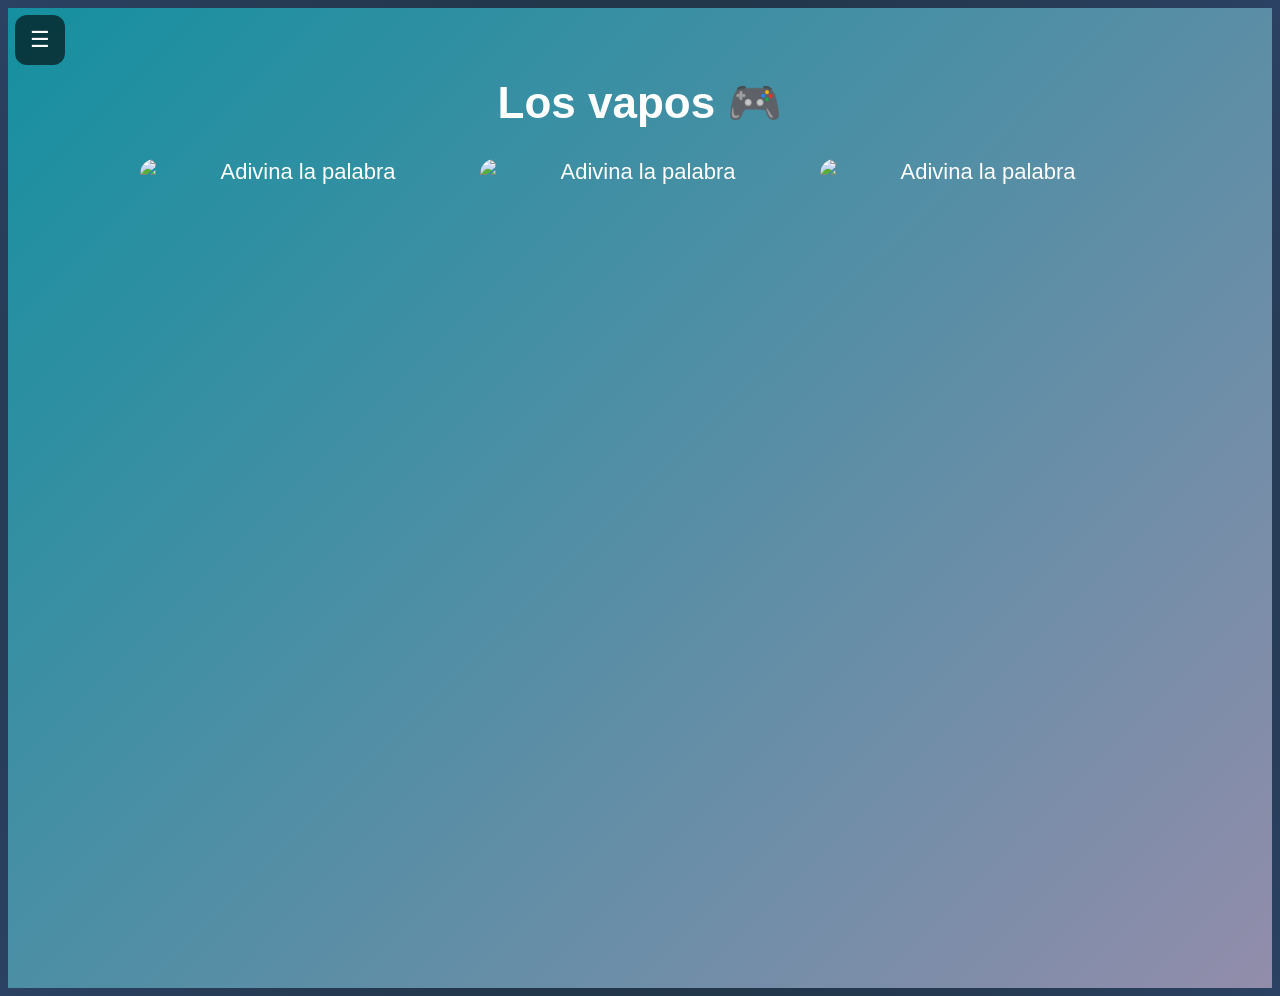
==== index.html @ 651754d9 "Update game images and fix class names" ====
<!DOCTYPE html>
<html lang="es">
<head>
<meta charset="UTF-8">
<meta name="viewport" content="width=device-width, initial-scale=1.0">
<title>Adivina la Palabra</title>
<link rel="stylesheet" href="estilos.css">
</head>

<body>

<!-- 🔥 SOLO SE MUESTRA EN JUEGO -->
<div id="progresoContainer" class="hidden">
    <div id="progresoBar"></div>
</div>

<!-- MENU -->
 <!-- 🎮 HUB DE JUEGOS -->
<div id="hub" class="hub">

    <h1>Los vapos 🎮</h1>

        <!-- JUEGO 1 -->
        <div class="grid-juegos">

        <div class="card-juego" onclick="irAJuego()">
        <img src="adivina.png" alt="Adivina la palabra">
        <div class="overlay">
        <p>Adivina la Palabra</p>
        </div>
        </div>

        <!-- FUTURO JUEGO -->
        <div class="card-juego disable">
            <img src="gta.jpg" alt="Adivina la palabra">
            <div class="overlay">
            <p>Próximamente...</p>
            </div>
        </div>

        <!-- OTRO FUTURO -->
        <div class="card-juego disable">
            <img src="memo.png" alt="Adivina la palabra">
            <div class="overlay">
            <p>Próximamente...</p>
            </div>
            </div>
        </div>

    </div>

<button id="btnHub" onclick="volverAlHub()">☰</button>


<div class="container hidden" id="menu">
    <h1>🎮 Adivina la Palabra</h1>

    <input type="text" id="nombre" placeholder="Ingresa tu nombre">

    <br><br>

    <select id="dificultad">
        <option value="facil">Fácil</option>
        <option value="medio">Medio</option>
        <option value="dificil">Difícil</option>
    </select>

    <br><br>

    <button onclick="iniciarJuego()">Jugar</button>
</div>

<!-- JUEGO -->
<div class="container hidden" id="juego">
    <h2 id="saludo"></h2>
    <p id="contador"></p>

    <p><strong>Pista:</strong></p>
    <p id="pista"></p>

    <div id="opciones"></div>

    <p id="timer"></p>
    <p id="resultado"></p>

    <p>Puntos: <span id="puntos">0</span></p>
</div>

<!-- FINAL -->
<div class="container hidden" id="final">
    <h2>🏆 Resultados</h2>

    <table id="tabla">
        <tr>
            <th>Jugador</th>
            <th>Puntos</th>
        </tr>
    </table>

    <br>
    <button onclick="volverAJugar()">Volver a jugar</button>
</div>
<!-- SONIDOS -->
<audio id="correcto" src="https://assets.mixkit.co/active_storage/sfx/2018/2018-preview.mp3"></audio>
<audio id="incorrecto" src="error.mp3"></audio>
<audio id="warning" src="https://assets.mixkit.co/active_storage/sfx/2568/2568-preview.mp3"></audio>
<audio id="menuMusic" loop>
    <source src="https://cdn.pixabay.com/audio/2022/03/15/audio_7b9b3c9c60.mp3">
</audio>
<script src="script.js"></script>
</body>
</html>
---- estilos.css ----
:root {
    --marginTop: 145px;
}

body {
    font-family: Arial;
    background: radial-gradient(circle, #22133f, #203343, #2c4264);
    color: white;
    text-align: center;
    font-size: 22px;
}

.container {
    margin-top: var(--marginTop);
     background: rgba(0,0,0,0.6);
    padding: 20px;
    border-radius: 20px;
    width: 90%;
    max-width: 400px;
    margin-left: auto;
    margin-right: auto;
    box-shadow: 0 0 20px rgba(0,255,100,0.3);
    animation: fadeIn 0.5s ease;
}
/* 🎮 HUB (NO afecta al juego) */
.hub {
    display: block; /* ❌ quitamos flex columna */
    padding: 40px;
    align-items: center;
    min-height: 100vh;
    position: relative;

    /* 🔥 AQUÍ PERSONALIZAS SOLO EL HUB */
    --hub-bg1: #1590a0;
    --hub-bg2: #928dab;
    --hub-accent: #00c853;

    background: linear-gradient(135deg, var(--hub-bg1), var(--hub-bg2));
    color: white;
}

/* GRID */
.hub .grid-juegos {
    display: grid;
    grid-template-columns: repeat(auto-fit, minmax(250px, 1fr));
    gap: 20px;
    max-width: 1000px;
    margin: 0 auto; /* 🔥 centra horizontal */
}

/* TARJETAS */
.hub .card-juego {
    position: relative;
    width: 100%;
    aspect-ratio: 1 / 1; /* 🔥 esto los hace cuadrados */
    overflow: hidden;
    border-radius: 15px;
    cursor: pointer;
    transition: 0.3s;
}
/* IMAGEN */
.hub .card-juego img {
    width: 100%;
    height: auto;
    object-fit: contain;
    display: block;
    transition: 0.3s;
}
/* HOVER SUAVE */
.hub .card-juego:hover {
    transform: translateY(-5px);
    box-shadow: 0 10px 25px rgba(0,0,0,0.5);
}
/* OVERLAY (texto oculto) */
.overlay {
    position: absolute;
    pointer-events: none;
    bottom: 0;
    left: 0;
    width: 100%;

    background: rgba(0,0,0,0.7);
    color: white;
    text-align: center;

    padding: 10px;

    opacity: 0;
    transform: translateY(100%);
    transition: 0.3s;
}
/* CUANDO PASAS EL CURSOR */
.card-juego:hover .overlay {
    opacity: 1;
    transform: translateY(0);
}
/* BOTONES */
.hub button {
    background: var(--hub-accent);
    border-radius: 10px;
    padding: 10px;
    border: none;
    color: white;
    cursor: pointer;
}
#btnHub {
   position: fixed;
    top: 15px;
    left: 15px;
    z-index: 999;

    width: 50px;
    height: 50px;

    display: flex;
    align-items: center;
    justify-content: center;

    background: rgba(0,0,0,0.6);
    border: none;
    color: white;
    font-size: 22px;

    border-radius: 12px; /* si quieres más cuadrado ponle 6px */
    cursor: pointer;

    backdrop-filter: blur(10px);
}

#btnHub:hover {
    background: #00c853;
}

@keyframes fadeIn {
    from { opacity: 0; transform: translateY(20px);}
    to { opacity: 1; transform: translateY(0);}
}

input, select {
    padding: 10px;
    border-radius: 10px;
    border: none;
    width: 80%;
    max-width: 250px;
    font-size: 16px;
}

button {
    padding: 10px;
    border-radius: 10px;
    border: none;
    background: #00c853;
    transition: 0.3s;
    color: white;
    cursor: pointer;
    font-size: 18px;
    width: 80%;
    max-width: 250px;
}

select {
    padding: 10px;
    border-radius: 10px;
    border: none;
    background: #1e1e1e;
    color: white;
    font-size: 16px;
    cursor: pointer;

    box-shadow: 0 0 10px rgba(0,255,100,0.3);
}

.dificultad-container {
    display: flex;
    justify-content: center;
    gap: 10px;
    margin: 15px 0;
    flex-wrap: wrap;
}

.dificultad-btn {
    padding: 10px;
    border-radius: 12px;
    border: none;
    cursor: pointer;
    background: #333;
    color: white;
    transition: 0.2s;
    width: 110px; /* 👈 clave */
    text-align: center;
    display: flex;
    justify-content: center;
    align-items: center;
    gap: 5px;
}

.dificultad-btn:hover {
    transform: scale(1.05);
    box-shadow: 0 0 10px #00c853;
}

.facil-activo {
    background: #00c853;
}

.medio-activo {
    background: #ffbb00;
}

.dificil-activo {
    background: #d50000;
}

select:hover {
    box-shadow: 0 0 15px #00c853;
}


button:hover {
    transform: scale(1.1);
    box-shadow: 0 0 20px #807b8a;
    border-radius: 15px;
    border: 2px solid transparent;
}

.opcion {
    display: block;
    margin: 10px auto;
    width: 90%;
    max-width: 300px;
    background: #333;
    font-size: 16px;
    transition: transform 0.15s ease, box-shadow 0.15s ease;
    will-change: transform;
}

.opcion:hover {
    transform: scale(1.02);
    box-shadow: 0 0 10px #c80000;
}

.correcta {
    background: #00c853;
    animation: pop 0.3s;
}

.incorrecta {
    background: #d50000;
    animation: shake 0.3s;
}

.hidden {
    display: none;
}

/* Barra progreso */
#progresoContainer {
    width: 80%;
    height: 10px;
    background: #333;
    margin: 10px auto;
}

#progresoBar {
    height: 100%;
    width: 0%;
    background: linear-gradient(90deg, #00c853, #00ff88);
    box-shadow: 0 0 10px #00ff88;
}

/* TABLA */
#tabla {
    margin: 20px auto;
    border-collapse: collapse;
    width: 80%;
    max-width: 400px;
    background: #1e1e1e;
    border: 2px solid white;
    box-shadow: 0 0 20px rgba(255,255,255,0.2);
}

#tabla th, #tabla td {
    border: 1px solid white;
    padding: 10px;
}

#tabla th {
    background: #00c853;
}

/* 📱 RESPONSIVE */
@media (max-width: 600px) {
    body {
        font-size: 16px;
    }
    .hub .grid-juegos {
        grid-template-columns: repeat(2, 1fr); /* 2 columnas */
        gap: 10px;
    }

    .hub .card-juego {
        aspect-ratio: 1 / 1;
        max-width: 140px; /* 🔥 controla tamaño */
        margin: 0 auto;
    }

    .hub .card-juego img {
        width: 100%;
        height: 100%;
        object-fit: cover;
    }

    .container {
        margin-top: 100px; /* ajusta aquí a tu gusto */
    }
     #progresoContainer {
        width: 60%;
        height: 6px;
        margin-top: 70px; /* 🔥 baja la barra */
    }
}
@keyframes pop {
    0% { transform: scale(1);}
    50% { transform: scale(1.2);}
    100% { transform: scale(1);}
}

@keyframes shake {
    0% { transform: translateX(0);}
    25% { transform: translateX(-5px);}
    50% { transform: translateX(5px);}
    75% { transform: translateX(-5px);}
    100% { transform: translateX(0);}
}
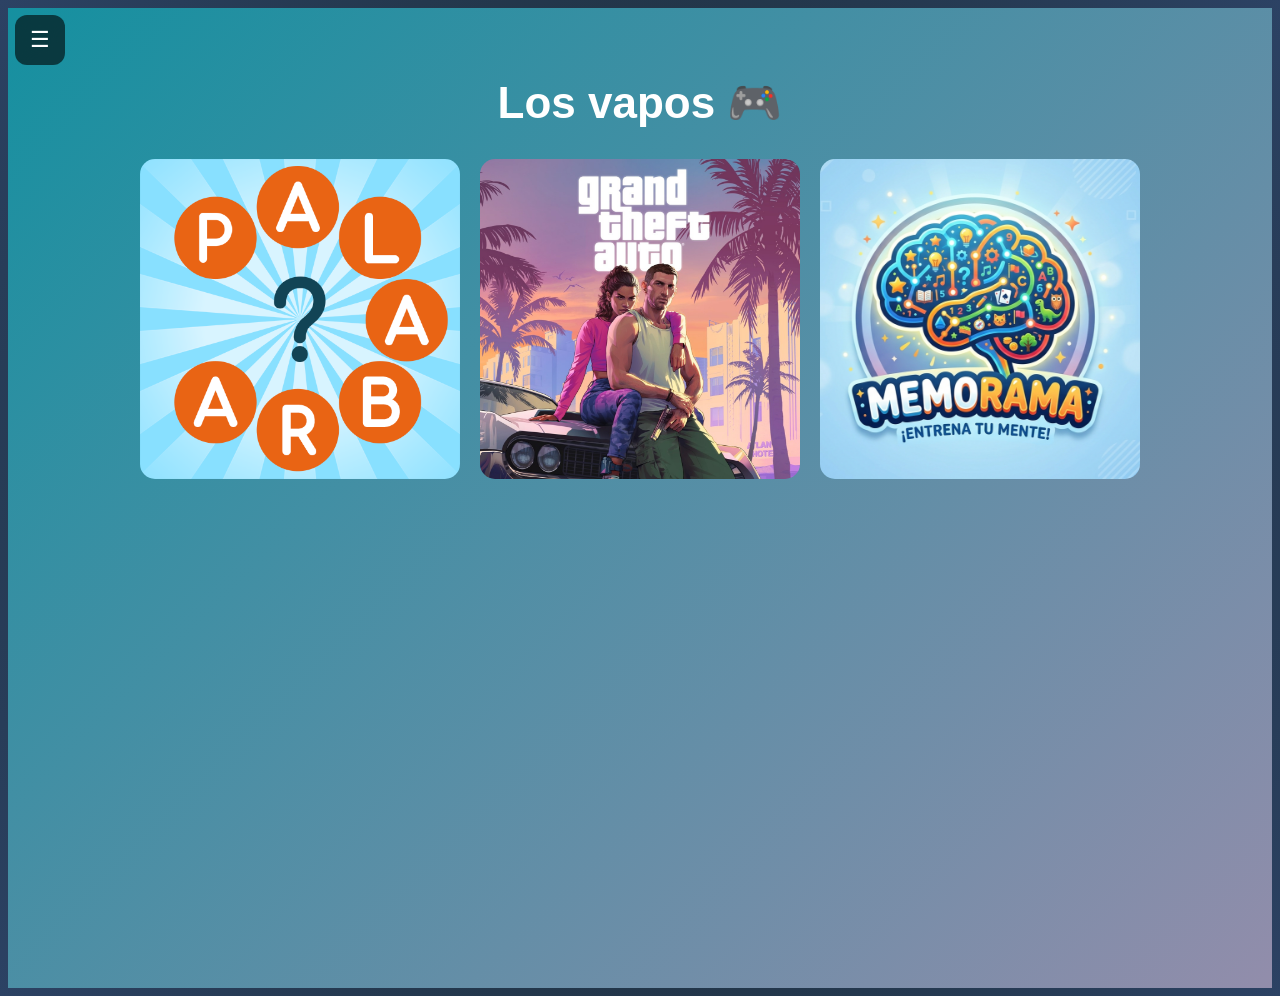
==== commit 8bba5ea2: "Refactor index.html for new game features Updated game assets and added a new game section." ====
--- a/index.html
+++ b/index.html
@@ -4,7 +4,8 @@
 <meta charset="UTF-8">
 <meta name="viewport" content="width=device-width, initial-scale=1.0">
 <title>Adivina la Palabra</title>
-<link rel="stylesheet" href="estilos.css">
+    <link rel="stylesheet" href="memorama.css">
+    <link rel="stylesheet" href="estilos.css">
 </head>
 
 <body>
@@ -24,7 +25,7 @@
         <div class="grid-juegos">
 
         <div class="card-juego" onclick="irAJuego()">
-        <img src="adivina.png" alt="Adivina la palabra">
+        <img src="hub/adivina.png" alt="Adivina la palabra">
         <div class="overlay">
         <p>Adivina la Palabra</p>
         </div>
@@ -32,26 +33,38 @@
 
         <!-- FUTURO JUEGO -->
         <div class="card-juego disable">
-            <img src="gta.jpg" alt="Adivina la palabra">
+            <img src="hub/gta.jpg" alt="Adivina la palabra">
             <div class="overlay">
             <p>Próximamente...</p>
             </div>
         </div>
 
         <!-- OTRO FUTURO -->
-        <div class="card-juego disable">
-            <img src="memo.png" alt="Adivina la palabra">
+        <div class="card-juego" onclick="irAMemorama()">
+            <img src="hub/memo.png">
             <div class="overlay">
-            <p>Próximamente...</p>
+            <p>Memorama</p>
             </div>
             </div>
         </div>
 
-    </div>
+ </div>
 
 <button id="btnHub" onclick="volverAlHub()">☰</button>
 
+    <!-- MENU MEMORAMA -->
+<div class="container hidden" id="menuMemorama">
+    <h1>🧠 Memorama</h1>
+    <button onclick="iniciarMemorama()">Jugar</button>
+</div>
+<!-- MEMORAMA -->
+<div class="container hidden" id="memorama">
+    <h2>🧠 Memorama</h2>
+    <div id="tablero"></div>
+    <p id="intentos"></p>
+</div>
 
+    
 <div class="container hidden" id="menu">
     <h1>🎮 Adivina la Palabra</h1>
 
--- a/memorama.css
+++ b/memorama.css
@@ -0,0 +1,67 @@
+/* 🔥 IMPORTANTE: usa #memorama para que sí aplique */
+#memorama.container {
+    max-width: 550px; /* 🔥 más ancho */
+    width: 95%;
+}
+
+#memorama #tablero {
+    display: grid;
+    grid-template-columns: repeat(4, 100px);
+    gap: 12px;
+    justify-content: center;
+    margin-top: 20px;
+}
+
+#memorama .carta {
+    width: 90px;
+    height: 90px;
+    background: #222;
+    border-radius: 10px;
+    display: flex;
+    justify-content: center;
+    align-items: center;
+    cursor: pointer;
+    transition: 0.3s;
+}
+
+#memorama .carta img {
+    width: 100%;
+    height: 100%;
+    border-radius: 10px;
+    object-fit: cover;
+}
+
+#memorama .carta.volteada {
+    background: #444;
+}
+
+#memorama .carta.correcta {
+    background: #00c853;
+}
+@media (max-width: 600px) {
+
+    /* 🔥 bajar un poco el memorama */
+    #memorama.container {
+        margin-top: 100px;
+        max-width: 95%;
+    }
+
+    /* 🔥 tablero más compacto */
+    #memorama #tablero {
+        grid-template-columns: repeat(4, 65px);
+        gap: 8px;
+    }
+
+    /* 🔥 cartas más pequeñas */
+    #memorama .carta {
+        width: 65px;
+        height: 65px;
+    }
+
+    /* 🔥 imágenes bien ajustadas */
+    #memorama .carta img {
+        object-fit: cover;
+    }
+
+}
+
--- a/estilos.css
+++ b/estilos.css
@@ -311,12 +311,23 @@
     }
 
     .container {
-        margin-top: 100px; /* ajusta aquí a tu gusto */
+        margin-top: 120px !important; /* controla altura */
+    }
+
+    /* 🔥 ASEGURA QUE NO HAYA FLEX RARO */
+    body {
+        display: block !important;
+    }
+
+    /* 🔥 ESPACIO PARA BOTÓN Y BARRA */
+    #juego {
+        margin-top: 70px;
     }
      #progresoContainer {
-        width: 60%;
-        height: 6px;
-        margin-top: 70px; /* 🔥 baja la barra */
+        width: 65%;
+        margin-left: auto;
+        margin-right: auto;
+        margin-top: 150px;
     }
 }
 @keyframes pop {
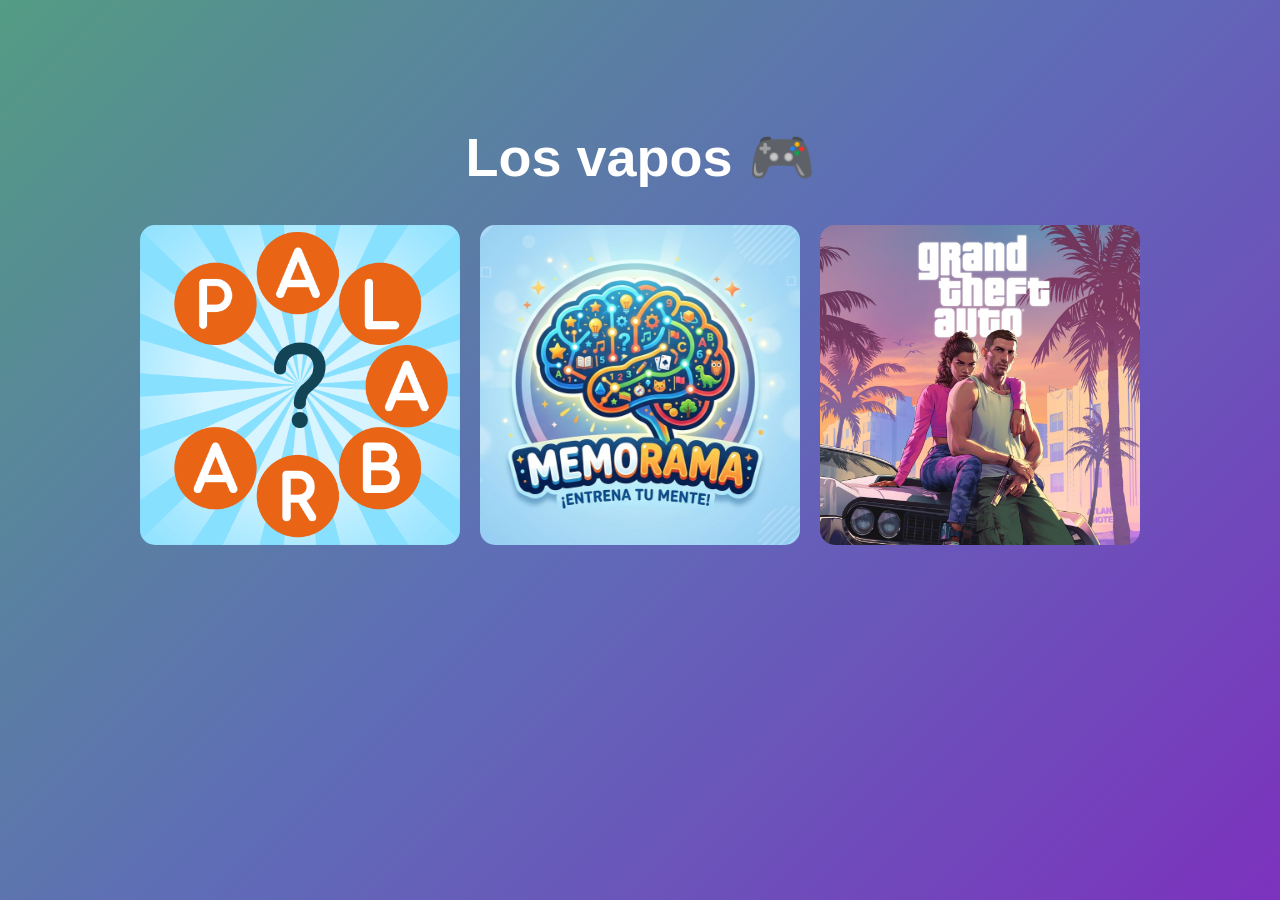
==== commit 3f6f36f1: "Add files via upload" ====
--- a/index.html
+++ b/index.html
@@ -3,35 +3,36 @@
 <head>
 <meta charset="UTF-8">
 <meta name="viewport" content="width=device-width, initial-scale=1.0">
-<title>Adivina la Palabra</title>
-    <link rel="stylesheet" href="memorama.css">
-    <link rel="stylesheet" href="estilos.css">
+<title>Los vapos 🎮</title>
+
+<link rel="stylesheet" href="estilos.css">
 </head>
 
 <body>
 
-<!-- 🔥 SOLO SE MUESTRA EN JUEGO -->
-<div id="progresoContainer" class="hidden">
-    <div id="progresoBar"></div>
-</div>
-
-<!-- MENU -->
- <!-- 🎮 HUB DE JUEGOS -->
 <div id="hub" class="hub">
 
     <h1>Los vapos 🎮</h1>
 
-        <!-- JUEGO 1 -->
-        <div class="grid-juegos">
+    <div class="grid-juegos">
 
-        <div class="card-juego" onclick="irAJuego()">
-        <img src="hub/adivina.png" alt="Adivina la palabra">
-        <div class="overlay">
-        <p>Adivina la Palabra</p>
+        <!-- ADIVINA -->
+        <div class="card-juego" onclick="irA('adivina.html')">
+            <img src="hub/adivina.png">
+            <div class="overlay">
+                <p>Adivina la Palabra</p>
+            </div>
+        </div>    
+
+        <!-- MEMORAMA -->
+        <div class="card-juego" onclick="irA('memorama.html')">
+            <img src="hub/memo.png">
+            <div class="overlay">
+                <p>Memorama</p>
+            </div>
         </div>
-        </div>
-
-        <!-- FUTURO JUEGO -->
+        
+         <!-- FUTURO JUEGO -->
         <div class="card-juego disable">
             <img src="hub/gta.jpg" alt="Adivina la palabra">
             <div class="overlay">
@@ -39,87 +40,16 @@
             </div>
         </div>
 
-        <!-- OTRO FUTURO -->
-        <div class="card-juego" onclick="irAMemorama()">
-            <img src="hub/memo.png">
-            <div class="overlay">
-            <p>Memorama</p>
-            </div>
-            </div>
-        </div>
 
- </div>
+    </div>
 
-<button id="btnHub" onclick="volverAlHub()">☰</button>
-
-    <!-- MENU MEMORAMA -->
-<div class="container hidden" id="menuMemorama">
-    <h1>🧠 Memorama</h1>
-    <button onclick="iniciarMemorama()">Jugar</button>
-</div>
-<!-- MEMORAMA -->
-<div class="container hidden" id="memorama">
-    <h2>🧠 Memorama</h2>
-    <div id="tablero"></div>
-    <p id="intentos"></p>
 </div>
 
-    
-<div class="container hidden" id="menu">
-    <h1>🎮 Adivina la Palabra</h1>
+<script>
+function irA(pagina) {
+    window.location.href = pagina;
+}
+</script>
 
-    <input type="text" id="nombre" placeholder="Ingresa tu nombre">
-
-    <br><br>
-
-    <select id="dificultad">
-        <option value="facil">Fácil</option>
-        <option value="medio">Medio</option>
-        <option value="dificil">Difícil</option>
-    </select>
-
-    <br><br>
-
-    <button onclick="iniciarJuego()">Jugar</button>
-</div>
-
-<!-- JUEGO -->
-<div class="container hidden" id="juego">
-    <h2 id="saludo"></h2>
-    <p id="contador"></p>
-
-    <p><strong>Pista:</strong></p>
-    <p id="pista"></p>
-
-    <div id="opciones"></div>
-
-    <p id="timer"></p>
-    <p id="resultado"></p>
-
-    <p>Puntos: <span id="puntos">0</span></p>
-</div>
-
-<!-- FINAL -->
-<div class="container hidden" id="final">
-    <h2>🏆 Resultados</h2>
-
-    <table id="tabla">
-        <tr>
-            <th>Jugador</th>
-            <th>Puntos</th>
-        </tr>
-    </table>
-
-    <br>
-    <button onclick="volverAJugar()">Volver a jugar</button>
-</div>
-<!-- SONIDOS -->
-<audio id="correcto" src="https://assets.mixkit.co/active_storage/sfx/2018/2018-preview.mp3"></audio>
-<audio id="incorrecto" src="error.mp3"></audio>
-<audio id="warning" src="https://assets.mixkit.co/active_storage/sfx/2568/2568-preview.mp3"></audio>
-<audio id="menuMusic" loop>
-    <source src="https://cdn.pixabay.com/audio/2022/03/15/audio_7b9b3c9c60.mp3">
-</audio>
-<script src="script.js"></script>
 </body>
 </html>
--- a/estilos.css
+++ b/estilos.css
@@ -1,42 +1,40 @@
-:root {
-    --marginTop: 145px;
-}
+/* 🎮 HUB (NO afecta al juego) */
 
 body {
     font-family: Arial;
-    background: radial-gradient(circle, #22133f, #203343, #2c4264);
-    color: white;
     text-align: center;
-    font-size: 22px;
+    font-size: 27px;
+    margin: 0;
+    padding: 0;
 }
 
 .container {
-    margin-top: var(--marginTop);
-     background: rgba(0,0,0,0.6);
-    padding: 20px;
-    border-radius: 20px;
-    width: 90%;
+    width: 100%;
     max-width: 400px;
-    margin-left: auto;
-    margin-right: auto;
-    box-shadow: 0 0 20px rgba(0,255,100,0.3);
     animation: fadeIn 0.5s ease;
 }
-/* 🎮 HUB (NO afecta al juego) */
 .hub {
     display: block; /* ❌ quitamos flex columna */
-    padding: 40px;
+    padding-top: 90px;
+    background-size: 200% 200%;
+    animation: fondoAnimado 8s ease infinite;
     align-items: center;
-    min-height: 100vh;
-    position: relative;
+    height: 100vh;
+    box-sizing: border-box;
 
-    /* 🔥 AQUÍ PERSONALIZAS SOLO EL HUB */
-    --hub-bg1: #1590a0;
-    --hub-bg2: #928dab;
-    --hub-accent: #00c853;
+    --hub-bg1: #177958bd;
+    --hub-bg2: #27399ebd;
+    --hub-bg3: #6711b3dc;
+    --hub-accent: #000000;
 
-    background: linear-gradient(135deg, var(--hub-bg1), var(--hub-bg2));
+    background: linear-gradient(135deg, var(--hub-bg1), var(--hub-bg2), var(--hub-bg3));
     color: white;
+}
+
+@keyframes fondoAnimado {
+    0% { background-position: 0% 50%; }
+    50% { background-position: 100% 50%; }
+    100% { background-position: 0% 50%; }
 }
 
 /* GRID */
@@ -52,6 +50,8 @@
 .hub .card-juego {
     position: relative;
     width: 100%;
+    background: rgba(255,255,255,0.05);
+    backdrop-filter: blur(10px);
     aspect-ratio: 1 / 1; /* 🔥 esto los hace cuadrados */
     overflow: hidden;
     border-radius: 15px;
@@ -98,7 +98,7 @@
 .hub button {
     background: var(--hub-accent);
     border-radius: 10px;
-    padding: 10px;
+    padding:10px;
     border: none;
     color: white;
     cursor: pointer;
@@ -121,7 +121,7 @@
     color: white;
     font-size: 22px;
 
-    border-radius: 12px; /* si quieres más cuadrado ponle 6px */
+    border-radius: 15px; /* si quieres más cuadrado ponle 6px */
     cursor: pointer;
 
     backdrop-filter: blur(10px);
@@ -131,176 +131,27 @@
     background: #00c853;
 }
 
-@keyframes fadeIn {
-    from { opacity: 0; transform: translateY(20px);}
-    to { opacity: 1; transform: translateY(0);}
-}
-
-input, select {
-    padding: 10px;
-    border-radius: 10px;
-    border: none;
-    width: 80%;
-    max-width: 250px;
-    font-size: 16px;
-}
-
-button {
-    padding: 10px;
-    border-radius: 10px;
-    border: none;
-    background: #00c853;
-    transition: 0.3s;
-    color: white;
-    cursor: pointer;
-    font-size: 18px;
-    width: 80%;
-    max-width: 250px;
-}
-
-select {
-    padding: 10px;
-    border-radius: 10px;
-    border: none;
-    background: #1e1e1e;
-    color: white;
-    font-size: 16px;
-    cursor: pointer;
-
-    box-shadow: 0 0 10px rgba(0,255,100,0.3);
-}
-
-.dificultad-container {
-    display: flex;
-    justify-content: center;
-    gap: 10px;
-    margin: 15px 0;
-    flex-wrap: wrap;
-}
-
-.dificultad-btn {
-    padding: 10px;
-    border-radius: 12px;
-    border: none;
-    cursor: pointer;
-    background: #333;
-    color: white;
-    transition: 0.2s;
-    width: 110px; /* 👈 clave */
-    text-align: center;
-    display: flex;
-    justify-content: center;
-    align-items: center;
-    gap: 5px;
-}
-
-.dificultad-btn:hover {
-    transform: scale(1.05);
-    box-shadow: 0 0 10px #00c853;
-}
-
-.facil-activo {
-    background: #00c853;
-}
-
-.medio-activo {
-    background: #ffbb00;
-}
-
-.dificil-activo {
-    background: #d50000;
-}
-
-select:hover {
-    box-shadow: 0 0 15px #00c853;
-}
-
-
-button:hover {
-    transform: scale(1.1);
-    box-shadow: 0 0 20px #807b8a;
-    border-radius: 15px;
-    border: 2px solid transparent;
-}
-
-.opcion {
-    display: block;
-    margin: 10px auto;
-    width: 90%;
-    max-width: 300px;
-    background: #333;
-    font-size: 16px;
-    transition: transform 0.15s ease, box-shadow 0.15s ease;
-    will-change: transform;
-}
-
-.opcion:hover {
-    transform: scale(1.02);
-    box-shadow: 0 0 10px #c80000;
-}
-
-.correcta {
-    background: #00c853;
-    animation: pop 0.3s;
-}
-
-.incorrecta {
-    background: #d50000;
-    animation: shake 0.3s;
-}
-
-.hidden {
-    display: none;
-}
-
-/* Barra progreso */
-#progresoContainer {
-    width: 80%;
-    height: 10px;
-    background: #333;
-    margin: 10px auto;
-}
-
-#progresoBar {
-    height: 100%;
-    width: 0%;
-    background: linear-gradient(90deg, #00c853, #00ff88);
-    box-shadow: 0 0 10px #00ff88;
-}
-
-/* TABLA */
-#tabla {
-    margin: 20px auto;
-    border-collapse: collapse;
-    width: 80%;
-    max-width: 400px;
-    background: #1e1e1e;
-    border: 2px solid white;
-    box-shadow: 0 0 20px rgba(255,255,255,0.2);
-}
-
-#tabla th, #tabla td {
-    border: 1px solid white;
-    padding: 10px;
-}
-
-#tabla th {
-    background: #00c853;
-}
-
 /* 📱 RESPONSIVE */
 @media (max-width: 600px) {
+
     body {
-        font-size: 16px;
+        font-size: 18px;
+        margin: 0;
+        padding: 0;
     }
+    
+    .hub {
+    box-sizing: border-box;
+
+    }
+    /* 🔥 HUB MÁS COMPACTO */
     .hub .grid-juegos {
-        grid-template-columns: repeat(2, 1fr); /* 2 columnas */
+        grid-template-columns: repeat(2, 1fr);
         gap: 10px;
     }
 
     .hub .card-juego {
-        aspect-ratio: 1 / 1;
-        max-width: 140px; /* 🔥 controla tamaño */
+        max-width: 140px;
         margin: 0 auto;
     }
 
@@ -310,36 +161,14 @@
         object-fit: cover;
     }
 
-    .container {
-        margin-top: 120px !important; /* controla altura */
-    }
+    #btnHub {
+    position: fixed;
+    top: 15px;
+    left: 15px;
 
-    /* 🔥 ASEGURA QUE NO HAYA FLEX RARO */
-    body {
-        display: block !important;
-    }
+    width: 45px;
+    height: 45px;
+    border-radius: 8px
+     }
 
-    /* 🔥 ESPACIO PARA BOTÓN Y BARRA */
-    #juego {
-        margin-top: 70px;
-    }
-     #progresoContainer {
-        width: 65%;
-        margin-left: auto;
-        margin-right: auto;
-        margin-top: 150px;
-    }
-}
-@keyframes pop {
-    0% { transform: scale(1);}
-    50% { transform: scale(1.2);}
-    100% { transform: scale(1);}
-}
-
-@keyframes shake {
-    0% { transform: translateX(0);}
-    25% { transform: translateX(-5px);}
-    50% { transform: translateX(5px);}
-    75% { transform: translateX(-5px);}
-    100% { transform: translateX(0);}
-}
+}
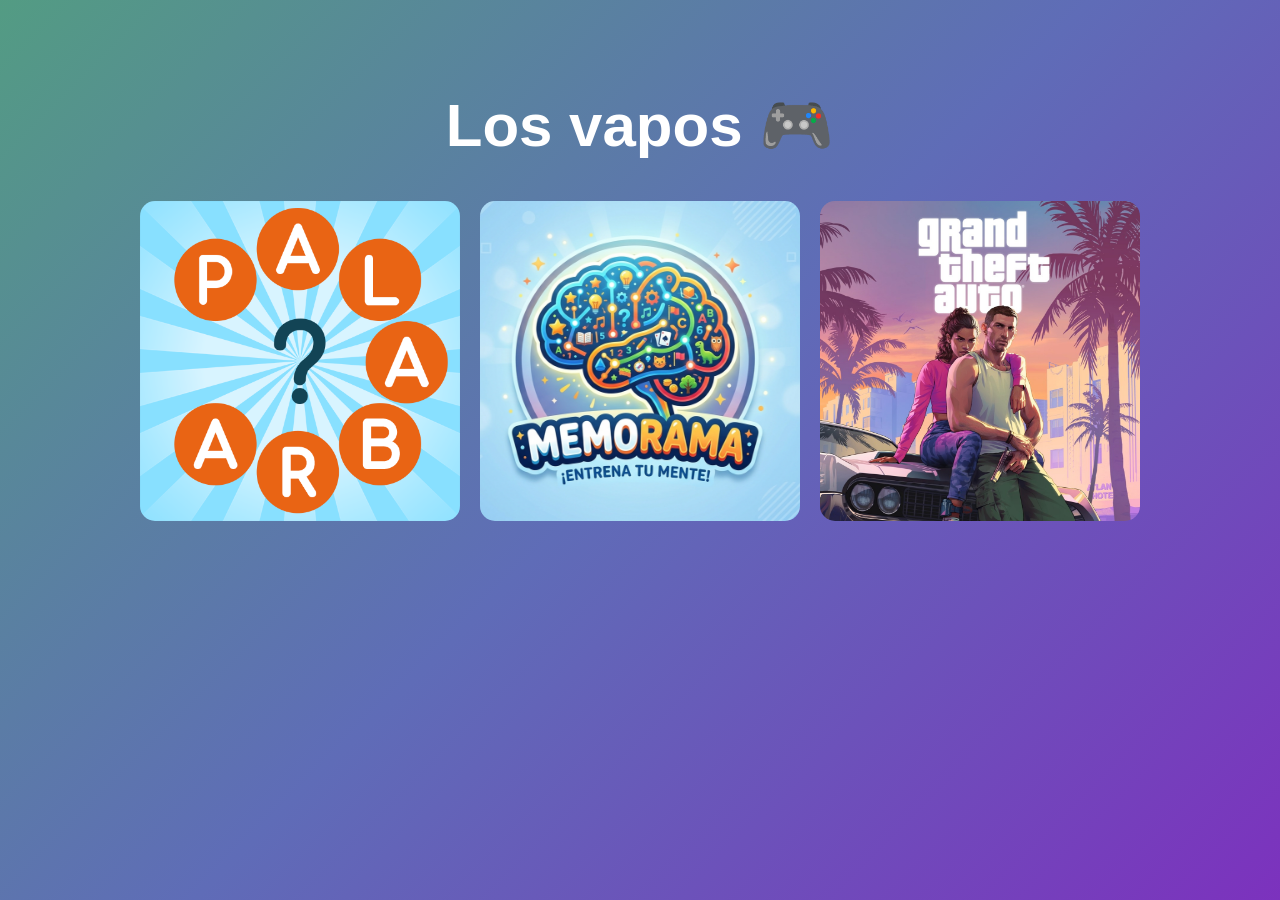
==== commit 99f86569: "Update index.html" ====
--- a/index.html
+++ b/index.html
@@ -25,10 +25,11 @@
         </div>    
 
         <!-- MEMORAMA -->
-        <div class="card-juego" onclick="irA('memorama.html')">
+        <!-- <div class="card-juego" onclick="irA('memorama.html')"> '-->
+        <div class="card-juego disable">
             <img src="hub/memo.png">
             <div class="overlay">
-                <p>Memorama</p>
+                <p>Próximamente...</p> 
             </div>
         </div>
         
--- a/estilos.css
+++ b/estilos.css
@@ -3,7 +3,7 @@
 body {
     font-family: Arial;
     text-align: center;
-    font-size: 27px;
+    font-size: 30px;
     margin: 0;
     padding: 0;
 }
@@ -11,15 +11,22 @@
 .container {
     width: 100%;
     max-width: 400px;
+    -webkit-animation: fadeIn 0.5s ease;
     animation: fadeIn 0.5s ease;
 }
+
 .hub {
-    display: block; /* ❌ quitamos flex columna */
-    padding-top: 90px;
+    display: block;
+    padding-top: 50px;
+    /* Fix Safari: background-size es obligatorio para que la animación de posición funcione */
     background-size: 200% 200%;
+    -webkit-animation: fondoAnimado 8s ease infinite;
     animation: fondoAnimado 8s ease infinite;
+    -webkit-align-items: center;
     align-items: center;
     height: 100vh;
+    /* Fix Safari: usa -webkit-box-sizing */
+    -webkit-box-sizing: border-box;
     box-sizing: border-box;
 
     --hub-bg1: #177958bd;
@@ -31,19 +38,26 @@
     color: white;
 }
 
+@-webkit-keyframes fondoAnimado {
+    0%   { background-position: 0% 50%; }
+    50%  { background-position: 100% 50%; }
+    100% { background-position: 0% 50%; }
+}
 @keyframes fondoAnimado {
-    0% { background-position: 0% 50%; }
-    50% { background-position: 100% 50%; }
+    0%   { background-position: 0% 50%; }
+    50%  { background-position: 100% 50%; }
     100% { background-position: 0% 50%; }
 }
 
 /* GRID */
 .hub .grid-juegos {
+    display: -ms-grid;
     display: grid;
+    /* Fix Safari: grid-template-columns con auto-fit puede fallar — fallback explícito en media query */
     grid-template-columns: repeat(auto-fit, minmax(250px, 1fr));
     gap: 20px;
     max-width: 1000px;
-    margin: 0 auto; /* 🔥 centra horizontal */
+    margin: 0 auto;
 }
 
 /* TARJETAS */
@@ -51,26 +65,36 @@
     position: relative;
     width: 100%;
     background: rgba(255,255,255,0.05);
+    /* Fix Safari: prefijo para backdrop-filter */
+    -webkit-backdrop-filter: blur(10px);
     backdrop-filter: blur(10px);
-    aspect-ratio: 1 / 1; /* 🔥 esto los hace cuadrados */
+    /* Fix Safari: aspect-ratio no soportado en Safari < 15 — usamos padding hack como fallback */
+    aspect-ratio: 1 / 1;
     overflow: hidden;
     border-radius: 15px;
     cursor: pointer;
+    -webkit-transition: 0.3s;
     transition: 0.3s;
 }
+
 /* IMAGEN */
 .hub .card-juego img {
     width: 100%;
     height: auto;
+    -o-object-fit: contain;
     object-fit: contain;
     display: block;
+    -webkit-transition: 0.3s;
     transition: 0.3s;
 }
+
 /* HOVER SUAVE */
 .hub .card-juego:hover {
+    -webkit-transform: translateY(-5px);
     transform: translateY(-5px);
     box-shadow: 0 10px 25px rgba(0,0,0,0.5);
 }
+
 /* OVERLAY (texto oculto) */
 .overlay {
     position: absolute;
@@ -78,52 +102,55 @@
     bottom: 0;
     left: 0;
     width: 100%;
-
     background: rgba(0,0,0,0.7);
     color: white;
     text-align: center;
-
     padding: 10px;
-
     opacity: 0;
+    -webkit-transform: translateY(100%);
     transform: translateY(100%);
+    -webkit-transition: 0.3s;
     transition: 0.3s;
 }
+
 /* CUANDO PASAS EL CURSOR */
 .card-juego:hover .overlay {
     opacity: 1;
+    -webkit-transform: translateY(0);
     transform: translateY(0);
 }
+
 /* BOTONES */
 .hub button {
     background: var(--hub-accent);
     border-radius: 10px;
-    padding:10px;
+    padding: 10px;
     border: none;
     color: white;
     cursor: pointer;
 }
+
 #btnHub {
-   position: fixed;
+    position: fixed;
     top: 15px;
     left: 15px;
     z-index: 999;
-
     width: 50px;
     height: 50px;
-
+    display: -webkit-flex;
     display: flex;
+    -webkit-align-items: center;
     align-items: center;
+    -webkit-justify-content: center;
     justify-content: center;
-
     background: rgba(0,0,0,0.6);
     border: none;
     color: white;
     font-size: 22px;
-
-    border-radius: 15px; /* si quieres más cuadrado ponle 6px */
+    border-radius: 15px;
     cursor: pointer;
-
+    /* Fix Safari: prefijo para backdrop-filter */
+    -webkit-backdrop-filter: blur(10px);
     backdrop-filter: blur(10px);
 }
 
@@ -132,43 +159,43 @@
 }
 
 /* 📱 RESPONSIVE */
-@media (max-width: 600px) {
-
+@media (max-width: 480px) {
     body {
-        font-size: 18px;
+        font-size: 20px;
         margin: 0;
         padding: 0;
     }
-    
+
     .hub {
-    box-sizing: border-box;
-
-    }
-    /* 🔥 HUB MÁS COMPACTO */
+        -webkit-box-sizing: border-box;
+        box-sizing: border-box;
+    }
+
     .hub .grid-juegos {
+        /* Fix Safari móvil: auto-fit falla en algunos Safari — columnas fijas */
         grid-template-columns: repeat(2, 1fr);
-        gap: 10px;
+        gap: 5px;
+        margin: 2px;
     }
 
     .hub .card-juego {
-        max-width: 140px;
-        margin: 0 auto;
+        max-width: 200px;
+        margin: 5px auto;
     }
 
     .hub .card-juego img {
         width: 100%;
         height: 100%;
+        -o-object-fit: cover;
         object-fit: cover;
     }
 
     #btnHub {
-    position: fixed;
-    top: 15px;
-    left: 15px;
-
-    width: 45px;
-    height: 45px;
-    border-radius: 8px
-     }
-
-}+        position: fixed;
+        top: 15px;
+        left: 15px;
+        width: 45px;
+        height: 45px;
+        border-radius: 8px;
+    }
+}
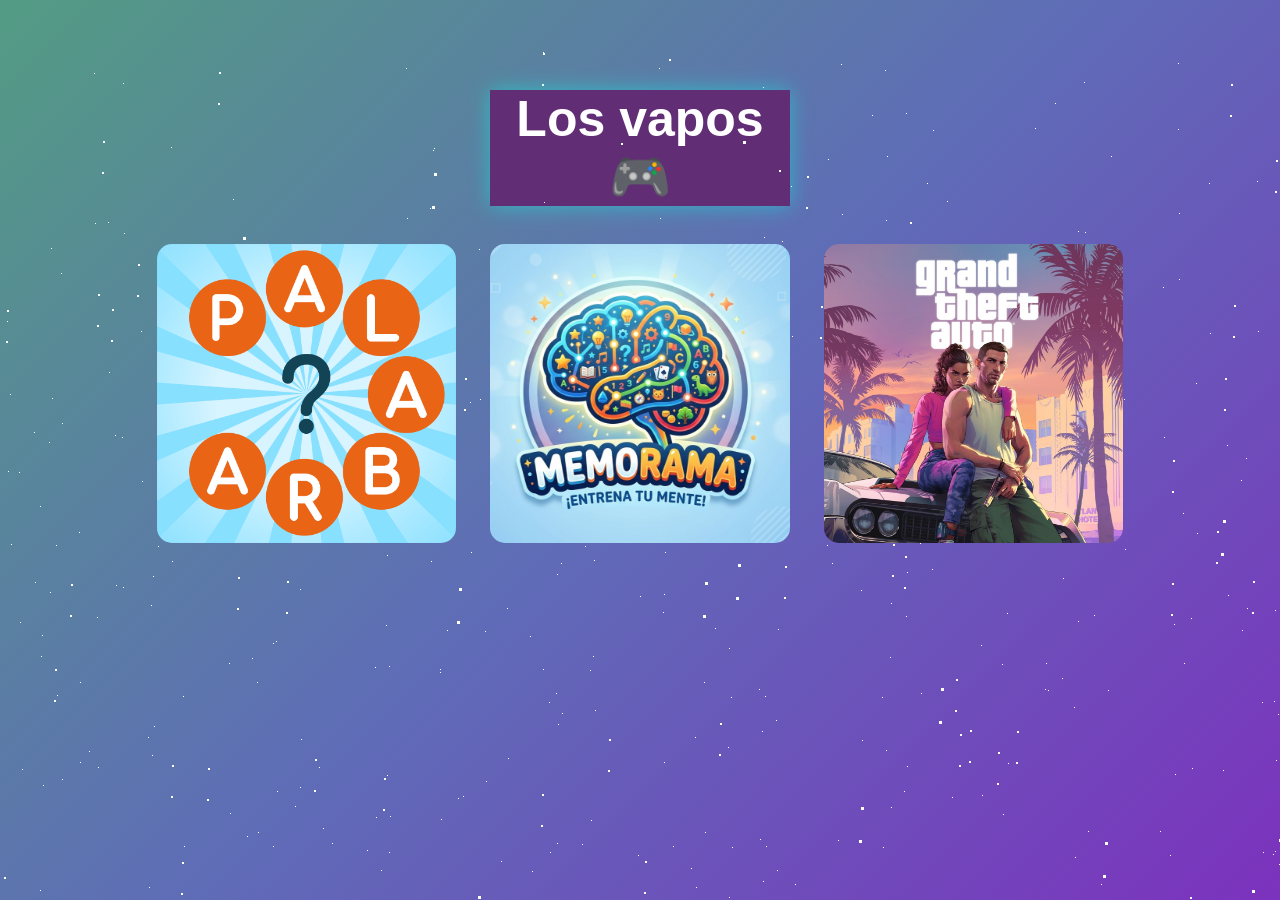
==== commit 096b80d5: "Actualicé index" ====
--- a/index.html
+++ b/index.html
@@ -11,8 +11,13 @@
 <body>
 
 <div id="hub" class="hub">
-
+     <div id="stars"></div>
+  <div id="stars2"></div>
+  <div id="stars3"></div>
+    <div></div>
+    <div id="menus">
     <h1>Los vapos 🎮</h1>
+    </div>
 
     <div class="grid-juegos">
 
--- a/estilos.css
+++ b/estilos.css
@@ -11,24 +11,19 @@
 .container {
     width: 100%;
     max-width: 400px;
-    -webkit-animation: fadeIn 0.5s ease;
     animation: fadeIn 0.5s ease;
+    height: 100%;
 }
 
 .hub {
-    display: block;
+    display: block; /* ❌ quitamos flex columna */
     padding-top: 50px;
-    /* Fix Safari: background-size es obligatorio para que la animación de posición funcione */
-    background-size: 200% 200%;
-    -webkit-animation: fondoAnimado 8s ease infinite;
+    background-size: 200%;
     animation: fondoAnimado 8s ease infinite;
-    -webkit-align-items: center;
     align-items: center;
     height: 100vh;
-    /* Fix Safari: usa -webkit-box-sizing */
-    -webkit-box-sizing: border-box;
     box-sizing: border-box;
-
+    
     --hub-bg1: #177958bd;
     --hub-bg2: #27399ebd;
     --hub-bg3: #6711b3dc;
@@ -38,26 +33,2102 @@
     color: white;
 }
 
-@-webkit-keyframes fondoAnimado {
-    0%   { background-position: 0% 50%; }
-    50%  { background-position: 100% 50%; }
+#menus {
+  padding: 0;
+  margin: 0 auto;
+  width: 17%;
+  background-color: rgb(97, 46, 117);
+  box-shadow: 0 0 20px rgba(0, 255, 234, 0.459);
+}
+
+/* From Uiverse.io by sinful_9361 */ 
+
+#stars {
+  margin: 0 auto;
+  width: 1px;
+  height: 1px;
+  background: transparent;
+  box-shadow:
+    501px 811px #fff,
+    1450px 1324px #fff,
+    1093px 1780px #fff,
+    1469px 678px #fff,
+    904px 741px #fff,
+    1160px 781px #fff,
+    1841px 1962px #fff,
+    1630px 1667px #fff,
+    1788px 676px #fff,
+    367px 1734px #fff,
+    1343px 156px #fff,
+    1283px 1142px #fff,
+    1062px 378px #fff,
+    1395px 467px #fff,
+    1017px 1891px #fff,
+    137px 1114px #fff,
+    1767px 1403px #fff,
+    1543px 11px #fff,
+    1078px 181px #fff,
+    1189px 1574px #fff,
+    1697px 1551px #fff,
+    439px 472px #fff,
+    1491px 677px #fff,
+    1364px 599px #fff,
+    34px 382px #fff,
+    1221px 1584px #fff,
+    1266px 1499px #fff,
+    169px 1907px #fff,
+    1219px 1125px #fff,
+    659px 18px #fff,
+    1731px 1959px #fff,
+    332px 1216px #fff,
+    1913px 788px #fff,
+    80px 712px #fff,
+    326px 1605px #fff,
+    574px 1502px #fff,
+    473px 1653px #fff,
+    404px 975px #fff,
+    322px 1797px #fff,
+    425px 1321px #fff,
+    1121px 1797px #fff,
+    731px 647px #fff,
+    891px 1584px #fff,
+    1523px 109px #fff,
+    1379px 244px #fff,
+    865px 1064px #fff,
+    493px 956px #fff,
+    624px 1380px #fff,
+    440px 619px #fff,
+    1630px 767px #fff,
+    955px 1196px #fff,
+    62px 729px #fff,
+    126px 946px #fff,
+    1256px 896px #fff,
+    1444px 256px #fff,
+    661px 1628px #fff,
+    1078px 1716px #fff,
+    300px 737px #fff,
+    1734px 413px #fff,
+    1296px 129px #fff,
+    1771px 1678px #fff,
+    977px 1764px #fff,
+    1879px 549px #fff,
+    665px 1531px #fff,
+    89px 701px #fff,
+    1084px 1183px #fff,
+    1597px 1576px #fff,
+    1354px 1774px #fff,
+    554px 1471px #fff,
+    1469px 287px #fff,
+    887px 106px #fff,
+    1962px 766px #fff,
+    638px 805px #fff,
+    1651px 741px #fff,
+    1517px 1826px #fff,
+    24px 1152px #fff,
+    507px 558px #fff,
+    1262px 652px #fff,
+    246px 1048px #fff,
+    1077px 421px #fff,
+    1866px 1847px #fff,
+    1986px 1561px #fff,
+    704px 632px #fff,
+    1991px 1875px #fff,
+    1227px 395px #fff,
+    45px 1116px #fff,
+    247px 786px #fff,
+    890px 607px #fff,
+    787px 1235px #fff,
+    557px 524px #fff,
+    1582px 1285px #fff,
+    1725px 1366px #fff,
+    952px 747px #fff,
+    251px 458px #fff,
+    1500px 1250px #fff,
+    1999px 1734px #fff,
+    1336px 1955px #fff,
+    1705px 1464px #fff,
+    728px 697px #fff,
+    594px 510px #fff,
+    1345px 1990px #fff,
+    1919px 1803px #fff,
+    1117px 966px #fff,
+    1629px 97px #fff,
+    1046px 1196px #fff,
+    810px 1092px #fff,
+    722px 976px #fff,
+    406px 18px #fff,
+    1665px 1860px #fff,
+    1758px 1628px #fff,
+    1183px 463px #fff,
+    564px 239px #fff,
+    13px 1767px #fff,
+    1482px 1472px #fff,
+    1700px 347px #fff,
+    1362px 244px #fff,
+    1141px 1708px #fff,
+    22px 885px #fff,
+    374px 1309px #fff,
+    1034px 1037px #fff,
+    1725px 1086px #fff,
+    1343px 1921px #fff,
+    596px 903px #fff,
+    1061px 478px #fff,
+    18px 1409px #fff,
+    729px 1364px #fff,
+    264px 911px #fff,
+    677px 1442px #fff,
+    123px 33px #fff,
+    1303px 646px #fff,
+    1945px 792px #fff,
+    1305px 938px #fff,
+    918px 1536px #fff,
+    620px 948px #fff,
+    183px 646px #fff,
+    695px 687px #fff,
+    881px 272px #fff,
+    1521px 1212px #fff,
+    1423px 1022px #fff,
+    1545px 1271px #fff,
+    1393px 348px #fff,
+    685px 1910px #fff,
+    1446px 856px #fff,
+    73px 1201px #fff,
+    736px 999px #fff,
+    673px 796px #fff,
+    469px 850px #fff,
+    1912px 142px #fff,
+    1278px 664px #fff,
+    184px 1990px #fff,
+    1173px 1312px #fff,
+    782px 1879px #fff,
+    323px 1035px #fff,
+    611px 908px #fff,
+    565px 1449px #fff,
+    748px 1713px #fff,
+    1047px 490px #fff,
+    1040px 1872px #fff,
+    1818px 1659px #fff,
+    1806px 1327px #fff,
+    386px 575px #fff,
+    1550px 463px #fff,
+    148px 687px #fff,
+    651px 1683px #fff,
+    1588px 1194px #fff,
+    1831px 2px #fff,
+    581px 876px #fff,
+    1396px 1743px #fff,
+    1212px 1810px #fff,
+    421px 1920px #fff,
+    658px 1461px #fff,
+    1859px 1809px #fff,
+    1456px 388px #fff,
+    186px 1627px #fff,
+    1528px 1145px #fff,
+    171px 97px #fff,
+    674px 1072px #fff,
+    676px 1052px #fff,
+    1165px 1131px #fff,
+    1088px 781px #fff,
+    1231px 948px #fff,
+    330px 257px #fff,
+    426px 1046px #fff,
+    549px 652px #fff,
+    1338px 74px #fff,
+    1749px 364px #fff,
+    931px 369px #fff,
+    383px 1428px #fff,
+    1558px 389px #fff,
+    927px 133px #fff,
+    234px 1888px #fff,
+    1785px 1617px #fff,
+    556px 643px #fff,
+    401px 275px #fff,
+    406px 1644px #fff,
+    1253px 1852px #fff,
+    1599px 883px #fff,
+    744px 1721px #fff,
+    524px 1297px #fff,
+    1226px 1177px #fff,
+    1679px 55px #fff,
+    874px 1811px #fff,
+    838px 790px #fff,
+    1241px 430px #fff,
+    1676px 652px #fff,
+    1191px 568px #fff,
+    53px 1990px #fff,
+    1163px 237px #fff,
+    61px 223px #fff,
+    592px 456px #fff,
+    1844px 271px #fff,
+    1324px 1488px #fff,
+    1373px 717px #fff,
+    1822px 709px #fff,
+    1464px 941px #fff,
+    1445px 1118px #fff,
+    991px 1414px #fff,
+    1964px 1076px #fff,
+    108px 172px #fff,
+    641px 1722px #fff,
+    1539px 427px #fff,
+    1697px 45px #fff,
+    1301px 1353px #fff,
+    1060px 329px #fff,
+    967px 1396px #fff,
+    493px 301px #fff,
+    1228px 1406px #fff,
+    1211px 1653px #fff,
+    444px 1822px #fff,
+    1746px 353px #fff,
+    1449px 381px #fff,
+    671px 887px #fff,
+    650px 138px #fff,
+    30px 1839px #fff,
+    1094px 1405px #fff,
+    273px 796px #fff,
+    1618px 1964px #fff,
+    1045px 1849px #fff,
+    1472px 1155px #fff,
+    1529px 1312px #fff,
+    728px 448px #fff,
+    44px 1908px #fff,
+    691px 818px #fff,
+    254px 293px #fff,
+    1981px 1133px #fff,
+    1307px 375px #fff,
+    196px 316px #fff,
+    1241px 1975px #fff,
+    1138px 1706px #fff,
+    1769px 463px #fff,
+    1768px 1428px #fff,
+    1730px 590px #fff,
+    1780px 523px #fff,
+    1862px 1526px #fff,
+    1613px 909px #fff,
+    1266px 1781px #fff,
+    470px 352px #fff,
+    699px 1682px #fff,
+    1002px 614px #fff,
+    1209px 133px #fff,
+    1842px 518px #fff,
+    1422px 1836px #fff,
+    1720px 1901px #fff,
+    470px 1788px #fff,
+    1355px 1387px #fff,
+    146px 1162px #fff,
+    933px 80px #fff,
+    681px 1063px #fff,
+    313px 1341px #fff,
+    740px 1498px #fff,
+    168px 1014px #fff,
+    345px 1355px #fff,
+    1498px 1562px #fff,
+    1626px 1358px #fff,
+    890px 403px #fff,
+    663px 562px #fff,
+    1481px 168px #fff,
+    22px 719px #fff,
+    774px 1041px #fff,
+    1899px 829px #fff,
+    430px 158px #fff,
+    430px 361px #fff,
+    1592px 1334px #fff,
+    224px 323px #fff,
+    1639px 1131px #fff,
+    7px 271px #fff,
+    1646px 1514px #fff,
+    1605px 1444px #fff,
+    1820px 1665px #fff,
+    1549px 1641px #fff,
+    1609px 1377px #fff,
+    486px 1098px #fff,
+    229px 613px #fff,
+    542px 1694px #fff,
+    318px 256px #fff,
+    1861px 918px #fff,
+    889px 892px #fff,
+    442px 1524px #fff,
+    19px 422px #fff,
+    1935px 1908px #fff,
+    828px 109px #fff,
+    862px 1248px #fff,
+    1275px 560px #fff,
+    906px 63px #fff,
+    337px 1605px #fff,
+    1691px 918px #fff,
+    1414px 679px #fff,
+    1726px 749px #fff,
+    1540px 1149px #fff,
+    1337px 1466px #fff,
+    446px 430px #fff,
+    676px 1616px #fff,
+    840px 326px #fff,
+    976px 977px #fff,
+    1840px 642px #fff,
+    1273px 804px #fff,
+    1071px 928px #fff,
+    1292px 1675px #fff,
+    29px 1148px #fff,
+    1585px 135px #fff,
+    1007px 563px #fff,
+    1035px 78px #fff,
+    1174px 574px #fff,
+    120px 1304px #fff,
+    845px 1292px #fff,
+    861px 540px #fff,
+    234px 232px #fff,
+    1940px 1367px #fff,
+    759px 639px #fff,
+    1775px 1381px #fff,
+    906px 372px #fff,
+    1104px 1165px #fff,
+    1524px 911px #fff,
+    1882px 330px #fff,
+    1389px 700px #fff,
+    300px 1629px #fff,
+    220px 1614px #fff,
+    563px 140px #fff,
+    1611px 1586px #fff,
+    793px 1316px #fff,
+    325px 1070px #fff,
+    1722px 1462px #fff,
+    1406px 1120px #fff,
+    1169px 1768px #fff,
+    1956px 1053px #fff,
+    959px 1587px #fff,
+    585px 1566px #fff,
+    370px 204px #fff,
+    1606px 1416px #fff,
+    443px 1606px #fff,
+    1499px 1102px #fff,
+    1943px 105px #fff,
+    1121px 1594px #fff,
+    1512px 32px #fff,
+    871px 1425px #fff,
+    433px 100px #fff,
+    294px 1471px #fff,
+    1688px 1755px #fff,
+    1666px 591px #fff,
+    1034px 300px #fff,
+    734px 1178px #fff,
+    1342px 313px #fff,
+    1616px 1590px #fff,
+    1763px 1472px #fff,
+    632px 1935px #fff,
+    1708px 872px #fff,
+    1871px 915px #fff,
+    1829px 1020px #fff,
+    1599px 578px #fff,
+    42px 585px #fff,
+    1163px 1382px #fff,
+    1744px 1272px #fff,
+    984px 1426px #fff,
+    1786px 1584px #fff,
+    1813px 379px #fff,
+    1867px 1127px #fff,
+    97px 567px #fff,
+    626px 988px #fff,
+    1178px 79px #fff,
+    1703px 211px #fff,
+    961px 1785px #fff,
+    110px 975px #fff,
+    953px 1941px #fff,
+    1027px 1790px #fff,
+    1665px 107px #fff,
+    11px 964px #fff,
+    1718px 1147px #fff,
+    21px 1728px #fff,
+    1358px 1922px #fff,
+    872px 65px #fff,
+    1191px 1635px #fff,
+    762px 681px #fff,
+    1519px 1033px #fff,
+    906px 566px #fff,
+    1074px 657px #fff,
+    1093px 415px #fff,
+    51px 198px #fff,
+    1075px 1418px #fff,
+    1547px 1070px #fff,
+    225px 920px #fff,
+    850px 1974px #fff,
+    981px 595px #fff,
+    1425px 131px #fff,
+    460px 917px #fff,
+    56px 495px #fff,
+    714px 428px #fff,
+    920px 493px #fff,
+    470px 1521px #fff,
+    532px 821px #fff,
+    1905px 71px #fff,
+    883px 1501px #fff,
+    294px 196px #fff,
+    381px 1999px #fff,
+    332px 793px #fff,
+    1246px 408px #fff,
+    233px 149px #fff,
+    315px 231px #fff,
+    1594px 1302px #fff,
+    696px 1585px #fff,
+    791px 136px #fff,
+    479px 199px #fff,
+    1627px 1413px #fff,
+    1824px 924px #fff,
+    1631px 342px #fff,
+    1251px 1151px #fff,
+    284px 1781px #fff,
+    497px 1052px #fff,
+    204px 1161px #fff,
+    646px 1499px #fff,
+    1762px 558px #fff,
+    854px 1833px #fff,
+    883px 945px #fff,
+    44px 982px #fff,
+    1101px 834px #fff,
+    515px 1748px #fff,
+    1578px 1435px #fff,
+    819px 1258px #fff,
+    776px 670px #fff,
+    115px 385px #fff,
+    1478px 434px #fff,
+    885px 20px #fff,
+    192px 1513px #fff,
+    78px 1129px #fff,
+    1774px 1105px #fff,
+    955px 1149px #fff,
+    1817px 1929px #fff,
+    1106px 1832px #fff,
+    1107px 1997px #fff,
+    94px 23px #fff,
+    243px 982px #fff,
+    43px 1972px #fff,
+    1798px 673px #fff,
+    1131px 1589px #fff,
+    841px 14px #fff,
+    826px 345px #fff,
+    687px 56px #fff,
+    1084px 32px #fff,
+    1887px 1878px #fff,
+    153px 526px #fff,
+    1828px 253px #fff,
+    1947px 1105px #fff,
+    886px 700px #fff,
+    1307px 1723px #fff,
+    1274px 651px #fff,
+    1530px 837px #fff,
+    1699px 1637px #fff,
+    1703px 1331px #fff,
+    1929px 1557px #fff,
+    1763px 737px #fff,
+    1118px 1680px #fff,
+    1545px 692px #fff,
+    1462px 1092px #fff,
+    208px 1667px #fff,
+    1393px 859px #fff,
+    186px 1794px #fff,
+    351px 1199px #fff,
+    642px 1995px #fff,
+    1061px 1726px #fff,
+    1708px 115px #fff,
+    1233px 1305px #fff,
+    637px 1786px #fff,
+    1730px 603px #fff,
+    75px 1240px #fff,
+    1704px 1326px #fff,
+    584px 346px #fff,
+    438px 1554px #fff,
+    561px 513px #fff,
+    1382px 225px #fff,
+    467px 1674px #fff,
+    1403px 815px #fff,
+    1546px 1835px #fff,
+    127px 1119px #fff,
+    276px 591px #fff,
+    688px 1458px #fff,
+    765px 646px #fff,
+    474px 984px #fff,
+    171px 361px #fff,
+    94px 1480px #fff,
+    1962px 1666px #fff,
+    909px 1037px #fff,
+    1725px 222px #fff,
+    253px 1355px #fff,
+    1892px 1901px #fff,
+    275px 1847px #fff,
+    28px 1184px #fff,
+    1725px 1382px #fff,
+    882px 647px #fff,
+    1935px 1046px #fff,
+    10px 344px #fff,
+    292px 1328px #fff,
+    127px 1352px #fff,
+    752px 929px #fff,
+    1589px 384px #fff,
+    284px 1829px #fff,
+    381px 820px #fff,
+    1229px 1125px #fff,
+    777px 429px #fff,
+    1811px 1499px #fff,
+    1573px 287px #fff,
+    295px 756px #fff,
+    389px 616px #fff,
+    781px 41px #fff,
+    1092px 333px #fff,
+    794px 1588px #fff,
+    386px 1847px #fff,
+    1802px 710px #fff,
+    662px 60px #fff,
+    640px 264px #fff,
+    463px 746px #fff,
+    1859px 799px #fff,
+    763px 37px #fff,
+    639px 396px #fff,
+    357px 1071px #fff,
+    1190px 1430px #fff,
+    1814px 257px #fff,
+    1382px 235px #fff,
+    606px 1304px #fff,
+    1939px 1470px #fff,
+    1124px 349px #fff,
+    307px 1567px #fff,
+    310px 1323px #fff,
+    1145px 922px #fff,
+    1196px 1922px #fff,
+    1647px 544px #fff,
+    788px 1337px #fff,
+    257px 632px #fff,
+    1413px 414px #fff,
+    590px 620px #fff,
+    582px 794px #fff,
+    1702px 1481px #fff,
+    1055px 53px #fff,
+    157px 346px #fff,
+    50px 1901px #fff,
+    1038px 1369px #fff,
+    796px 1941px #fff,
+    215px 194px #fff,
+    1567px 1538px #fff,
+    367px 800px #fff,
+    1044px 489px #fff,
+    1109px 1712px #fff,
+    524px 327px #fff,
+    525px 1252px #fff,
+    1475px 1240px #fff,
+    529px 436px #fff,
+    795px 834px #fff,
+    122px 1371px #fff,
+    79px 482px #fff,
+    520px 1249px #fff,
+    336px 1878px #fff,
+    188px 944px #fff,
+    325px 1259px #fff,
+    1491px 1942px #fff,
+    620px 1054px #fff,
+    1606px 1153px #fff,
+    1448px 502px #fff,
+    53px 1381px #fff,
+    107px 1670px #fff,
+    1380px 618px #fff,
+    967px 1557px #fff,
+    1116px 1722px #fff,
+    1174px 1044px #fff,
+    1805px 717px #fff,
+    663px 394px #fff,
+    1848px 1007px #fff,
+    389px 802px #fff,
+    49px 392px #fff,
+    1650px 852px #fff,
+    1678px 1012px #fff,
+    335px 1009px #fff,
+    1818px 1631px #fff,
+    1568px 742px #fff,
+    1162px 1991px #fff,
+    52px 1190px #fff,
+    1401px 928px #fff,
+    119px 1549px #fff,
+    537px 1529px #fff,
+    2px 1709px #fff,
+    122px 387px #fff,
+    543px 2px #fff,
+    27px 1971px #fff,
+    507px 1377px #fff,
+    1362px 1080px #fff,
+    1031px 1544px #fff,
+    1631px 1174px #fff,
+    1603px 312px #fff,
+    1626px 1422px #fff,
+    1430px 615px #fff,
+    1958px 1431px #fff,
+    1946px 1412px #fff,
+    1848px 247px #fff,
+    984px 1808px #fff,
+    1396px 225px #fff,
+    319px 717px #fff,
+    1252px 875px #fff,
+    1619px 156px #fff,
+    951px 1971px #fff,
+    386px 355px #fff,
+    1406px 1151px #fff,
+    273px 1538px #fff,
+    844px 1570px #fff,
+    947px 151px #fff,
+    1363px 525px #fff,
+    209px 307px #fff,
+    1923px 1718px #fff,
+    993px 1741px #fff,
+    1513px 353px #fff,
+    1353px 61px #fff,
+    664px 352px #fff,
+    1382px 359px #fff,
+    1487px 1707px #fff,
+    657px 1045px #fff,
+    1107px 490px #fff,
+    1834px 1176px #fff,
+    837px 1438px #fff,
+    1947px 448px #fff,
+    1196px 333px #fff,
+    151px 555px #fff,
+    18px 992px #fff,
+    458px 748px #fff,
+    1801px 890px #fff,
+    1093px 1012px #fff,
+    315px 1101px #fff,
+    194px 323px #fff,
+    754px 292px #fff,
+    1737px 7px #fff,
+    40px 840px #fff,
+    1170px 805px #fff,
+    176px 1753px #fff,
+    805px 1148px #fff,
+    1578px 1271px #fff,
+    367px 1494px #fff,
+    363px 1111px #fff,
+    1955px 243px #fff,
+    1451px 1093px #fff,
+    375px 617px #fff,
+    1223px 720px #fff,
+    1178px 13px #fff,
+    1456px 865px #fff,
+    1440px 49px #fff,
+    186px 1569px #fff,
+    320px 1853px #fff,
+    300px 539px #fff,
+    1559px 509px #fff,
+    1985px 1108px #fff,
+    1588px 828px #fff,
+    525px 1432px #fff,
+    831px 363px #fff,
+    141px 281px #fff,
+    1319px 402px #fff,
+    40px 456px #fff,
+    1955px 478px #fff,
+    1758px 818px #fff,
+    1924px 688px #fff,
+    1030px 953px #fff,
+    1982px 210px #fff,
+    917px 1401px #fff,
+    1051px 1837px #fff,
+    1045px 463px #fff,
+    1744px 573px #fff,
+    529px 1530px #fff,
+    542px 469px #fff,
+    1982px 324px #fff,
+    1902px 1422px #fff,
+    1968px 782px #fff,
+    1666px 1561px #fff,
+    955px 304px #fff,
+    323px 778px #fff,
+    272px 443px #fff,
+    485px 581px #fff,
+    1353px 1058px #fff,
+    1257px 131px #fff,
+    434px 98px #fff,
+    1587px 1953px #fff,
+    1749px 68px #fff,
+    1984px 839px #fff,
+    1518px 183px #fff,
+    1071px 855px #fff,
+    1662px 1994px #fff,
+    1111px 106px #fff,
+    1954px 838px #fff;
+  animation: animStar 50s linear infinite;
+}
+#stars:after {
+  content: " ";
+  position: absolute;
+  top: 200px;
+  width: 1px;
+  height: 1px;
+  background: transparent;
+  box-shadow:
+    501px 811px #fff,
+    1450px 1324px #fff,
+    1093px 1780px #fff,
+    1469px 678px #fff,
+    904px 741px #fff,
+    1160px 781px #fff,
+    1841px 1962px #fff,
+    1630px 1667px #fff,
+    1788px 676px #fff,
+    367px 1734px #fff,
+    1343px 156px #fff,
+    1283px 1142px #fff,
+    1062px 378px #fff,
+    1395px 467px #fff,
+    1017px 1891px #fff,
+    137px 1114px #fff,
+    1767px 1403px #fff,
+    1543px 11px #fff,
+    1078px 181px #fff,
+    1189px 1574px #fff,
+    1697px 1551px #fff,
+    439px 472px #fff,
+    1491px 677px #fff,
+    1364px 599px #fff,
+    34px 382px #fff,
+    1221px 1584px #fff,
+    1266px 1499px #fff,
+    169px 1907px #fff,
+    1219px 1125px #fff,
+    659px 18px #fff,
+    1731px 1959px #fff,
+    332px 1216px #fff,
+    1913px 788px #fff,
+    80px 712px #fff,
+    326px 1605px #fff,
+    574px 1502px #fff,
+    473px 1653px #fff,
+    404px 975px #fff,
+    322px 1797px #fff,
+    425px 1321px #fff,
+    1121px 1797px #fff,
+    731px 647px #fff,
+    891px 1584px #fff,
+    1523px 109px #fff,
+    1379px 244px #fff,
+    865px 1064px #fff,
+    493px 956px #fff,
+    624px 1380px #fff,
+    440px 619px #fff,
+    1630px 767px #fff,
+    955px 1196px #fff,
+    62px 729px #fff,
+    126px 946px #fff,
+    1256px 896px #fff,
+    1444px 256px #fff,
+    661px 1628px #fff,
+    1078px 1716px #fff,
+    300px 737px #fff,
+    1734px 413px #fff,
+    1296px 129px #fff,
+    1771px 1678px #fff,
+    977px 1764px #fff,
+    1879px 549px #fff,
+    665px 1531px #fff,
+    89px 701px #fff,
+    1084px 1183px #fff,
+    1597px 1576px #fff,
+    1354px 1774px #fff,
+    554px 1471px #fff,
+    1469px 287px #fff,
+    887px 106px #fff,
+    1962px 766px #fff,
+    638px 805px #fff,
+    1651px 741px #fff,
+    1517px 1826px #fff,
+    24px 1152px #fff,
+    507px 558px #fff,
+    1262px 652px #fff,
+    246px 1048px #fff,
+    1077px 421px #fff,
+    1866px 1847px #fff,
+    1986px 1561px #fff,
+    704px 632px #fff,
+    1991px 1875px #fff,
+    1227px 395px #fff,
+    45px 1116px #fff,
+    247px 786px #fff,
+    890px 607px #fff,
+    787px 1235px #fff,
+    557px 524px #fff,
+    1582px 1285px #fff,
+    1725px 1366px #fff,
+    952px 747px #fff,
+    251px 458px #fff,
+    1500px 1250px #fff,
+    1999px 1734px #fff,
+    1336px 1955px #fff,
+    1705px 1464px #fff,
+    728px 697px #fff,
+    594px 510px #fff,
+    1345px 1990px #fff,
+    1919px 1803px #fff,
+    1117px 966px #fff,
+    1629px 97px #fff,
+    1046px 1196px #fff,
+    810px 1092px #fff,
+    722px 976px #fff,
+    406px 18px #fff,
+    1665px 1860px #fff,
+    1758px 1628px #fff,
+    1183px 463px #fff,
+    564px 239px #fff,
+    13px 1767px #fff,
+    1482px 1472px #fff,
+    1700px 347px #fff,
+    1362px 244px #fff,
+    1141px 1708px #fff,
+    22px 885px #fff,
+    374px 1309px #fff,
+    1034px 1037px #fff,
+    1725px 1086px #fff,
+    1343px 1921px #fff,
+    596px 903px #fff,
+    1061px 478px #fff,
+    18px 1409px #fff,
+    729px 1364px #fff,
+    264px 911px #fff,
+    677px 1442px #fff,
+    123px 33px #fff,
+    1303px 646px #fff,
+    1945px 792px #fff,
+    1305px 938px #fff,
+    918px 1536px #fff,
+    620px 948px #fff,
+    183px 646px #fff,
+    695px 687px #fff,
+    881px 272px #fff,
+    1521px 1212px #fff,
+    1423px 1022px #fff,
+    1545px 1271px #fff,
+    1393px 348px #fff,
+    685px 1910px #fff,
+    1446px 856px #fff,
+    73px 1201px #fff,
+    736px 999px #fff,
+    673px 796px #fff,
+    469px 850px #fff,
+    1912px 142px #fff,
+    1278px 664px #fff,
+    184px 1990px #fff,
+    1173px 1312px #fff,
+    782px 1879px #fff,
+    323px 1035px #fff,
+    611px 908px #fff,
+    565px 1449px #fff,
+    748px 1713px #fff,
+    1047px 490px #fff,
+    1040px 1872px #fff,
+    1818px 1659px #fff,
+    1806px 1327px #fff,
+    386px 575px #fff,
+    1550px 463px #fff,
+    148px 687px #fff,
+    651px 1683px #fff,
+    1588px 1194px #fff,
+    1831px 2px #fff,
+    581px 876px #fff,
+    1396px 1743px #fff,
+    1212px 1810px #fff,
+    421px 1920px #fff,
+    658px 1461px #fff,
+    1859px 1809px #fff,
+    1456px 388px #fff,
+    186px 1627px #fff,
+    1528px 1145px #fff,
+    171px 97px #fff,
+    674px 1072px #fff,
+    676px 1052px #fff,
+    1165px 1131px #fff,
+    1088px 781px #fff,
+    1231px 948px #fff,
+    330px 257px #fff,
+    426px 1046px #fff,
+    549px 652px #fff,
+    1338px 74px #fff,
+    1749px 364px #fff,
+    931px 369px #fff,
+    383px 1428px #fff,
+    1558px 389px #fff,
+    927px 133px #fff,
+    234px 1888px #fff,
+    1785px 1617px #fff,
+    556px 643px #fff,
+    401px 275px #fff,
+    406px 1644px #fff,
+    1253px 1852px #fff,
+    1599px 883px #fff,
+    744px 1721px #fff,
+    524px 1297px #fff,
+    1226px 1177px #fff,
+    1679px 55px #fff,
+    874px 1811px #fff,
+    838px 790px #fff,
+    1241px 430px #fff,
+    1676px 652px #fff,
+    1191px 568px #fff,
+    53px 1990px #fff,
+    1163px 237px #fff,
+    61px 223px #fff,
+    592px 456px #fff,
+    1844px 271px #fff,
+    1324px 1488px #fff,
+    1373px 717px #fff,
+    1822px 709px #fff,
+    1464px 941px #fff,
+    1445px 1118px #fff,
+    991px 1414px #fff,
+    1964px 1076px #fff,
+    108px 172px #fff,
+    641px 1722px #fff,
+    1539px 427px #fff,
+    1697px 45px #fff,
+    1301px 1353px #fff,
+    1060px 329px #fff,
+    967px 1396px #fff,
+    493px 301px #fff,
+    1228px 1406px #fff,
+    1211px 1653px #fff,
+    444px 1822px #fff,
+    1746px 353px #fff,
+    1449px 381px #fff,
+    671px 887px #fff,
+    650px 138px #fff,
+    30px 1839px #fff,
+    1094px 1405px #fff,
+    273px 796px #fff,
+    1618px 1964px #fff,
+    1045px 1849px #fff,
+    1472px 1155px #fff,
+    1529px 1312px #fff,
+    728px 448px #fff,
+    44px 1908px #fff,
+    691px 818px #fff,
+    254px 293px #fff,
+    1981px 1133px #fff,
+    1307px 375px #fff,
+    196px 316px #fff,
+    1241px 1975px #fff,
+    1138px 1706px #fff,
+    1769px 463px #fff,
+    1768px 1428px #fff,
+    1730px 590px #fff,
+    1780px 523px #fff,
+    1862px 1526px #fff,
+    1613px 909px #fff,
+    1266px 1781px #fff,
+    470px 352px #fff,
+    699px 1682px #fff,
+    1002px 614px #fff,
+    1209px 133px #fff,
+    1842px 518px #fff,
+    1422px 1836px #fff,
+    1720px 1901px #fff,
+    470px 1788px #fff,
+    1355px 1387px #fff,
+    146px 1162px #fff,
+    933px 80px #fff,
+    681px 1063px #fff,
+    313px 1341px #fff,
+    740px 1498px #fff,
+    168px 1014px #fff,
+    345px 1355px #fff,
+    1498px 1562px #fff,
+    1626px 1358px #fff,
+    890px 403px #fff,
+    663px 562px #fff,
+    1481px 168px #fff,
+    22px 719px #fff,
+    774px 1041px #fff,
+    1899px 829px #fff,
+    430px 158px #fff,
+    430px 361px #fff,
+    1592px 1334px #fff,
+    224px 323px #fff,
+    1639px 1131px #fff,
+    7px 271px #fff,
+    1646px 1514px #fff,
+    1605px 1444px #fff,
+    1820px 1665px #fff,
+    1549px 1641px #fff,
+    1609px 1377px #fff,
+    486px 1098px #fff,
+    229px 613px #fff,
+    542px 1694px #fff,
+    318px 256px #fff,
+    1861px 918px #fff,
+    889px 892px #fff,
+    442px 1524px #fff,
+    19px 422px #fff,
+    1935px 1908px #fff,
+    828px 109px #fff,
+    862px 1248px #fff,
+    1275px 560px #fff,
+    906px 63px #fff,
+    337px 1605px #fff,
+    1691px 918px #fff,
+    1414px 679px #fff,
+    1726px 749px #fff,
+    1540px 1149px #fff,
+    1337px 1466px #fff,
+    446px 430px #fff,
+    676px 1616px #fff,
+    840px 326px #fff,
+    976px 977px #fff,
+    1840px 642px #fff,
+    1273px 804px #fff,
+    1071px 928px #fff,
+    1292px 1675px #fff,
+    29px 1148px #fff,
+    1585px 135px #fff,
+    1007px 563px #fff,
+    1035px 78px #fff,
+    1174px 574px #fff,
+    120px 1304px #fff,
+    845px 1292px #fff,
+    861px 540px #fff,
+    234px 232px #fff,
+    1940px 1367px #fff,
+    759px 639px #fff,
+    1775px 1381px #fff,
+    906px 372px #fff,
+    1104px 1165px #fff,
+    1524px 911px #fff,
+    1882px 330px #fff,
+    1389px 700px #fff,
+    300px 1629px #fff,
+    220px 1614px #fff,
+    563px 140px #fff,
+    1611px 1586px #fff,
+    793px 1316px #fff,
+    325px 1070px #fff,
+    1722px 1462px #fff,
+    1406px 1120px #fff,
+    1169px 1768px #fff,
+    1956px 1053px #fff,
+    959px 1587px #fff,
+    585px 1566px #fff,
+    370px 204px #fff,
+    1606px 1416px #fff,
+    443px 1606px #fff,
+    1499px 1102px #fff,
+    1943px 105px #fff,
+    1121px 1594px #fff,
+    1512px 32px #fff,
+    871px 1425px #fff,
+    433px 100px #fff,
+    294px 1471px #fff,
+    1688px 1755px #fff,
+    1666px 591px #fff,
+    1034px 300px #fff,
+    734px 1178px #fff,
+    1342px 313px #fff,
+    1616px 1590px #fff,
+    1763px 1472px #fff,
+    632px 1935px #fff,
+    1708px 872px #fff,
+    1871px 915px #fff,
+    1829px 1020px #fff,
+    1599px 578px #fff,
+    42px 585px #fff,
+    1163px 1382px #fff,
+    1744px 1272px #fff,
+    984px 1426px #fff,
+    1786px 1584px #fff,
+    1813px 379px #fff,
+    1867px 1127px #fff,
+    97px 567px #fff,
+    626px 988px #fff,
+    1178px 79px #fff,
+    1703px 211px #fff,
+    961px 1785px #fff,
+    110px 975px #fff,
+    953px 1941px #fff,
+    1027px 1790px #fff,
+    1665px 107px #fff,
+    11px 964px #fff,
+    1718px 1147px #fff,
+    21px 1728px #fff,
+    1358px 1922px #fff,
+    872px 65px #fff,
+    1191px 1635px #fff,
+    762px 681px #fff,
+    1519px 1033px #fff,
+    906px 566px #fff,
+    1074px 657px #fff,
+    1093px 415px #fff,
+    51px 198px #fff,
+    1075px 1418px #fff,
+    1547px 1070px #fff,
+    225px 920px #fff,
+    850px 1974px #fff,
+    981px 595px #fff,
+    1425px 131px #fff,
+    460px 917px #fff,
+    56px 495px #fff,
+    714px 428px #fff,
+    920px 493px #fff,
+    470px 1521px #fff,
+    532px 821px #fff,
+    1905px 71px #fff,
+    883px 1501px #fff,
+    294px 196px #fff,
+    381px 1999px #fff,
+    332px 793px #fff,
+    1246px 408px #fff,
+    233px 149px #fff,
+    315px 231px #fff,
+    1594px 1302px #fff,
+    696px 1585px #fff,
+    791px 136px #fff,
+    479px 199px #fff,
+    1627px 1413px #fff,
+    1824px 924px #fff,
+    1631px 342px #fff,
+    1251px 1151px #fff,
+    284px 1781px #fff,
+    497px 1052px #fff,
+    204px 1161px #fff,
+    646px 1499px #fff,
+    1762px 558px #fff,
+    854px 1833px #fff,
+    883px 945px #fff,
+    44px 982px #fff,
+    1101px 834px #fff,
+    515px 1748px #fff,
+    1578px 1435px #fff,
+    819px 1258px #fff,
+    776px 670px #fff,
+    115px 385px #fff,
+    1478px 434px #fff,
+    885px 20px #fff,
+    192px 1513px #fff,
+    78px 1129px #fff,
+    1774px 1105px #fff,
+    955px 1149px #fff,
+    1817px 1929px #fff,
+    1106px 1832px #fff,
+    1107px 1997px #fff,
+    94px 23px #fff,
+    243px 982px #fff,
+    43px 1972px #fff,
+    1798px 673px #fff,
+    1131px 1589px #fff,
+    841px 14px #fff,
+    826px 345px #fff,
+    687px 56px #fff,
+    1084px 32px #fff,
+    1887px 1878px #fff,
+    153px 526px #fff,
+    1828px 253px #fff,
+    1947px 1105px #fff,
+    886px 700px #fff,
+    1307px 1723px #fff,
+    1274px 651px #fff,
+    1530px 837px #fff,
+    1699px 1637px #fff,
+    1703px 1331px #fff,
+    1929px 1557px #fff,
+    1763px 737px #fff,
+    1118px 1680px #fff,
+    1545px 692px #fff,
+    1462px 1092px #fff,
+    208px 1667px #fff,
+    1393px 859px #fff,
+    186px 1794px #fff,
+    351px 1199px #fff,
+    642px 1995px #fff,
+    1061px 1726px #fff,
+    1708px 115px #fff,
+    1233px 1305px #fff,
+    637px 1786px #fff,
+    1730px 603px #fff,
+    75px 1240px #fff,
+    1704px 1326px #fff,
+    584px 346px #fff,
+    438px 1554px #fff,
+    561px 513px #fff,
+    1382px 225px #fff,
+    467px 1674px #fff,
+    1403px 815px #fff,
+    1546px 1835px #fff,
+    127px 1119px #fff,
+    276px 591px #fff,
+    688px 1458px #fff,
+    765px 646px #fff,
+    474px 984px #fff,
+    171px 361px #fff,
+    94px 1480px #fff,
+    1962px 1666px #fff,
+    909px 1037px #fff,
+    1725px 222px #fff,
+    253px 1355px #fff,
+    1892px 1901px #fff,
+    275px 1847px #fff,
+    28px 1184px #fff,
+    1725px 1382px #fff,
+    882px 647px #fff,
+    1935px 1046px #fff,
+    10px 344px #fff,
+    292px 1328px #fff,
+    127px 1352px #fff,
+    752px 929px #fff,
+    1589px 384px #fff,
+    284px 1829px #fff,
+    381px 820px #fff,
+    1229px 1125px #fff,
+    777px 429px #fff,
+    1811px 1499px #fff,
+    1573px 287px #fff,
+    295px 756px #fff,
+    389px 616px #fff,
+    781px 41px #fff,
+    1092px 333px #fff,
+    794px 1588px #fff,
+    386px 1847px #fff,
+    1802px 710px #fff,
+    662px 60px #fff,
+    640px 264px #fff,
+    463px 746px #fff,
+    1859px 799px #fff,
+    763px 37px #fff,
+    639px 396px #fff,
+    357px 1071px #fff,
+    1190px 1430px #fff,
+    1814px 257px #fff,
+    1382px 235px #fff,
+    606px 1304px #fff,
+    1939px 1470px #fff,
+    1124px 349px #fff,
+    307px 1567px #fff,
+    310px 1323px #fff,
+    1145px 922px #fff,
+    1196px 1922px #fff,
+    1647px 544px #fff,
+    788px 1337px #fff,
+    257px 632px #fff,
+    1413px 414px #fff,
+    590px 620px #fff,
+    582px 794px #fff,
+    1702px 1481px #fff,
+    1055px 53px #fff,
+    157px 346px #fff,
+    50px 1901px #fff,
+    1038px 1369px #fff,
+    796px 1941px #fff,
+    215px 194px #fff,
+    1567px 1538px #fff,
+    367px 800px #fff,
+    1044px 489px #fff,
+    1109px 1712px #fff,
+    524px 327px #fff,
+    525px 1252px #fff,
+    1475px 1240px #fff,
+    529px 436px #fff,
+    795px 834px #fff,
+    122px 1371px #fff,
+    79px 482px #fff,
+    520px 1249px #fff,
+    336px 1878px #fff,
+    188px 944px #fff,
+    325px 1259px #fff,
+    1491px 1942px #fff,
+    620px 1054px #fff,
+    1606px 1153px #fff,
+    1448px 502px #fff,
+    53px 1381px #fff,
+    107px 1670px #fff,
+    1380px 618px #fff,
+    967px 1557px #fff,
+    1116px 1722px #fff,
+    1174px 1044px #fff,
+    1805px 717px #fff,
+    663px 394px #fff,
+    1848px 1007px #fff,
+    389px 802px #fff,
+    49px 392px #fff,
+    1650px 852px #fff,
+    1678px 1012px #fff,
+    335px 1009px #fff,
+    1818px 1631px #fff,
+    1568px 742px #fff,
+    1162px 1991px #fff,
+    52px 1190px #fff,
+    1401px 928px #fff,
+    119px 1549px #fff,
+    537px 1529px #fff,
+    2px 1709px #fff,
+    122px 387px #fff,
+    543px 2px #fff,
+    27px 1971px #fff,
+    507px 1377px #fff,
+    1362px 1080px #fff,
+    1031px 1544px #fff,
+    1631px 1174px #fff,
+    1603px 312px #fff,
+    1626px 1422px #fff,
+    1430px 615px #fff,
+    1958px 1431px #fff,
+    1946px 1412px #fff,
+    1848px 247px #fff,
+    984px 1808px #fff,
+    1396px 225px #fff,
+    319px 717px #fff,
+    1252px 875px #fff,
+    1619px 156px #fff,
+    951px 1971px #fff,
+    386px 355px #fff,
+    1406px 1151px #fff,
+    273px 1538px #fff,
+    844px 1570px #fff,
+    947px 151px #fff,
+    1363px 525px #fff,
+    209px 307px #fff,
+    1923px 1718px #fff,
+    993px 1741px #fff,
+    1513px 353px #fff,
+    1353px 61px #fff,
+    664px 352px #fff,
+    1382px 359px #fff,
+    1487px 1707px #fff,
+    657px 1045px #fff,
+    1107px 490px #fff,
+    1834px 1176px #fff,
+    837px 1438px #fff,
+    1947px 448px #fff,
+    1196px 333px #fff,
+    151px 555px #fff,
+    18px 992px #fff,
+    458px 748px #fff,
+    1801px 890px #fff,
+    1093px 1012px #fff,
+    315px 1101px #fff,
+    194px 323px #fff,
+    754px 292px #fff,
+    1737px 7px #fff,
+    40px 840px #fff,
+    1170px 805px #fff,
+    176px 1753px #fff,
+    805px 1148px #fff,
+    1578px 1271px #fff,
+    367px 1494px #fff,
+    363px 1111px #fff,
+    1955px 243px #fff,
+    1451px 1093px #fff,
+    375px 617px #fff,
+    1223px 720px #fff,
+    1178px 13px #fff,
+    1456px 865px #fff,
+    1440px 49px #fff,
+    186px 1569px #fff,
+    320px 1853px #fff,
+    300px 539px #fff,
+    1559px 509px #fff,
+    1985px 1108px #fff,
+    1588px 828px #fff,
+    525px 1432px #fff,
+    831px 363px #fff,
+    141px 281px #fff,
+    1319px 402px #fff,
+    40px 456px #fff,
+    1955px 478px #fff,
+    1758px 818px #fff,
+    1924px 688px #fff,
+    1030px 953px #fff,
+    1982px 210px #fff,
+    917px 1401px #fff,
+    1051px 1837px #fff,
+    1045px 463px #fff,
+    1744px 573px #fff,
+    529px 1530px #fff,
+    542px 469px #fff,
+    1982px 324px #fff,
+    1902px 1422px #fff,
+    1968px 782px #fff,
+    1666px 1561px #fff,
+    955px 304px #fff,
+    323px 778px #fff,
+    272px 443px #fff,
+    485px 581px #fff,
+    1353px 1058px #fff,
+    1257px 131px #fff,
+    434px 98px #fff,
+    1587px 1953px #fff,
+    1749px 68px #fff,
+    1984px 839px #fff,
+    1518px 183px #fff,
+    1071px 855px #fff,
+    1662px 1994px #fff,
+    1111px 106px #fff,
+    1954px 838px #fff;
+}
+
+#stars2 {
+  width: 2px;
+  height: 2px;
+  background: transparent;
+  box-shadow:
+    1925px 1320px #fff,
+    693px 1778px #fff,
+    1016px 711px #fff,
+    1171px 563px #fff,
+    661px 1919px #fff,
+    1610px 44px #fff,
+    1275px 140px #fff,
+    1208px 1802px #fff,
+    1473px 1587px #fff,
+    11px 1117px #fff,
+    853px 1757px #fff,
+    1149px 937px #fff,
+    1353px 428px #fff,
+    270px 279px #fff,
+    258px 1404px #fff,
+    417px 1188px #fff,
+    286px 561px #fff,
+    393px 1765px #fff,
+    147px 881px #fff,
+    666px 1097px #fff,
+    1425px 1278px #fff,
+    806px 156px #fff,
+    1252px 561px #fff,
+    218px 52px #fff,
+    1371px 1980px #fff,
+    171px 745px #fff,
+    1424px 89px #fff,
+    137px 244px #fff,
+    939px 1922px #fff,
+    137px 1080px #fff,
+    1757px 50px #fff,
+    904px 536px #fff,
+    1938px 1001px #fff,
+    1172px 440px #fff,
+    72px 1475px #fff,
+    102px 121px #fff,
+    804px 1671px #fff,
+    1314px 270px #fff,
+    440px 1341px #fff,
+    1216px 511px #fff,
+    1061px 1523px #fff,
+    97px 274px #fff,
+    704px 1318px #fff,
+    52px 1872px #fff,
+    1962px 296px #fff,
+    111px 289px #fff,
+    1157px 1236px #fff,
+    1347px 1451px #fff,
+    820px 286px #fff,
+    1389px 1169px #fff,
+    644px 841px #fff,
+    1286px 522px #fff,
+    955px 659px #fff,
+    428px 1805px #fff,
+    237px 557px #fff,
+    1689px 1058px #fff,
+    636px 1882px #fff,
+    1349px 1664px #fff,
+    1548px 432px #fff,
+    1841px 504px #fff,
+    302px 252px #fff,
+    827px 1765px #fff,
+    620px 123px #fff,
+    207px 748px #fff,
+    1454px 1234px #fff,
+    1967px 1790px #fff,
+    542px 33px #fff,
+    742px 1214px #fff,
+    255px 1402px #fff,
+    74px 1772px #fff,
+    699px 475px #fff,
+    980px 1253px #fff,
+    534px 1676px #fff,
+    909px 202px #fff,
+    1498px 1251px #fff,
+    1796px 120px #fff,
+    1409px 1263px #fff,
+    1627px 995px #fff,
+    969px 710px #fff,
+    1674px 676px #fff,
+    1832px 759px #fff,
+    1623px 563px #fff,
+    251px 1790px #fff,
+    96px 1688px #fff,
+    886px 239px #fff,
+    778px 150px #fff,
+    1767px 430px #fff,
+    765px 1259px #fff,
+    1189px 877px #fff,
+    444px 1629px #fff,
+    1560px 324px #fff,
+    1952px 1097px #fff,
+    712px 1173px #fff,
+    541px 911px #fff,
+    827px 1420px #fff,
+    1233px 285px #fff,
+    784px 546px #fff,
+    645px 285px #fff,
+    1273px 1255px #fff,
+    1821px 174px #fff,
+    221px 1795px #fff,
+    1004px 456px #fff,
+    1298px 941px #fff,
+    274px 387px #fff,
+    174px 376px #fff,
+    1491px 258px #fff,
+    1489px 1946px #fff,
+    1134px 1382px #fff,
+    1289px 1145px #fff,
+    464px 358px #fff,
+    1249px 1842px #fff,
+    1665px 831px #fff,
+    1982px 84px #fff,
+    541px 774px #fff,
+    1994px 523px #fff,
+    762px 1644px #fff,
+    1730px 867px #fff,
+    1951px 1287px #fff,
+    911px 1691px #fff,
+    1454px 725px #fff,
+    1287px 1940px #fff,
+    70px 564px #fff,
+    1980px 638px #fff,
+    1674px 1774px #fff,
+    1720px 116px #fff,
+    1747px 182px #fff,
+    1040px 450px #fff,
+    1795px 375px #fff,
+    857px 1471px #fff,
+    1326px 1730px #fff,
+    915px 274px #fff,
+    1224px 358px #fff,
+    1808px 60px #fff,
+    43px 1870px #fff,
+    1810px 1536px #fff,
+    1564px 1719px #fff,
+    731px 1388px #fff,
+    1953px 1967px #fff,
+    1744px 1119px #fff,
+    794px 1384px #fff,
+    959px 714px #fff,
+    18px 1932px #fff,
+    1358px 1437px #fff,
+    355px 939px #fff,
+    1355px 1648px #fff,
+    608px 719px #fff,
+    383px 758px #fff,
+    1164px 1681px #fff,
+    1045px 253px #fff,
+    424px 1279px #fff,
+    1899px 359px #fff,
+    379px 488px #fff,
+    214px 465px #fff,
+    179px 905px #fff,
+    830px 1993px #fff,
+    448px 1077px #fff,
+    1880px 1354px #fff,
+    1973px 347px #fff,
+    745px 1025px #fff,
+    788px 1007px #fff,
+    1377px 883px #fff,
+    6px 290px #fff,
+    1312px 407px #fff,
+    1398px 622px #fff,
+    1405px 339px #fff,
+    1198px 1709px #fff,
+    988px 1226px #fff,
+    87px 1459px #fff,
+    1113px 1698px #fff,
+    997px 732px #fff,
+    708px 331px #fff,
+    1876px 1112px #fff,
+    1729px 1797px #fff,
+    719px 703px #fff,
+    1295px 522px #fff,
+    758px 1061px #fff,
+    1309px 1014px #fff,
+    1327px 1365px #fff,
+    854px 1317px #fff,
+    531px 1001px #fff,
+    1751px 1040px #fff,
+    1354px 190px #fff,
+    800px 1538px #fff,
+    88px 1455px #fff,
+    668px 39px #fff,
+    1379px 41px #fff,
+    892px 524px #fff,
+    54px 649px #fff,
+    1289px 730px #fff,
+    727px 488px #fff,
+    181px 842px #fff,
+    1230px 64px #fff,
+    3px 857px #fff,
+    292px 1201px #fff,
+    1343px 673px #fff,
+    1096px 1412px #fff,
+    1520px 292px #fff,
+    104px 1683px #fff,
+    934px 1387px #fff,
+    314px 739px #fff;
+  animation: animStar 100s linear infinite;
+}
+#stars2:after {
+  content: " ";
+  position: absolute;
+  top: 20px;
+  width: 2px;
+  height: 2px;
+  background: transparent;
+  box-shadow:
+    1925px 1320px #fff,
+    693px 1778px #fff,
+    1016px 711px #fff,
+    1171px 563px #fff,
+    661px 1919px #fff,
+    1610px 44px #fff,
+    1275px 140px #fff,
+    1208px 1802px #fff,
+    1473px 1587px #fff,
+    11px 1117px #fff,
+    853px 1757px #fff,
+    1149px 937px #fff,
+    1353px 428px #fff,
+    270px 279px #fff,
+    258px 1404px #fff,
+    417px 1188px #fff,
+    286px 561px #fff,
+    393px 1765px #fff,
+    147px 881px #fff,
+    666px 1097px #fff,
+    1425px 1278px #fff,
+    806px 156px #fff,
+    1252px 561px #fff,
+    218px 52px #fff,
+    1371px 1980px #fff,
+    171px 745px #fff,
+    1424px 89px #fff,
+    137px 244px #fff,
+    939px 1922px #fff,
+    137px 1080px #fff,
+    1757px 50px #fff,
+    904px 536px #fff,
+    1938px 1001px #fff,
+    1172px 440px #fff,
+    72px 1475px #fff,
+    102px 121px #fff,
+    804px 1671px #fff,
+    1314px 270px #fff,
+    440px 1341px #fff,
+    1216px 511px #fff,
+    1061px 1523px #fff,
+    97px 274px #fff,
+    704px 1318px #fff,
+    52px 1872px #fff,
+    1962px 296px #fff,
+    111px 289px #fff,
+    1157px 1236px #fff,
+    1347px 1451px #fff,
+    820px 286px #fff,
+    1389px 1169px #fff,
+    644px 841px #fff,
+    1286px 522px #fff,
+    955px 659px #fff,
+    428px 1805px #fff,
+    237px 557px #fff,
+    1689px 1058px #fff,
+    636px 1882px #fff,
+    1349px 1664px #fff,
+    1548px 432px #fff,
+    1841px 504px #fff,
+    302px 252px #fff,
+    827px 1765px #fff,
+    620px 123px #fff,
+    207px 748px #fff,
+    1454px 1234px #fff,
+    1967px 1790px #fff,
+    542px 33px #fff,
+    742px 1214px #fff,
+    255px 1402px #fff,
+    74px 1772px #fff,
+    699px 475px #fff,
+    980px 1253px #fff,
+    534px 1676px #fff,
+    909px 202px #fff,
+    1498px 1251px #fff,
+    1796px 120px #fff,
+    1409px 1263px #fff,
+    1627px 995px #fff,
+    969px 710px #fff,
+    1674px 676px #fff,
+    1832px 759px #fff,
+    1623px 563px #fff,
+    251px 1790px #fff,
+    96px 1688px #fff,
+    886px 239px #fff,
+    778px 150px #fff,
+    1767px 430px #fff,
+    765px 1259px #fff,
+    1189px 877px #fff,
+    444px 1629px #fff,
+    1560px 324px #fff,
+    1952px 1097px #fff,
+    712px 1173px #fff,
+    541px 911px #fff,
+    827px 1420px #fff,
+    1233px 285px #fff,
+    784px 546px #fff,
+    645px 285px #fff,
+    1273px 1255px #fff,
+    1821px 174px #fff,
+    221px 1795px #fff,
+    1004px 456px #fff,
+    1298px 941px #fff,
+    274px 387px #fff,
+    174px 376px #fff,
+    1491px 258px #fff,
+    1489px 1946px #fff,
+    1134px 1382px #fff,
+    1289px 1145px #fff,
+    464px 358px #fff,
+    1249px 1842px #fff,
+    1665px 831px #fff,
+    1982px 84px #fff,
+    541px 774px #fff,
+    1994px 523px #fff,
+    762px 1644px #fff,
+    1730px 867px #fff,
+    1951px 1287px #fff,
+    911px 1691px #fff,
+    1454px 725px #fff,
+    1287px 1940px #fff,
+    70px 564px #fff,
+    1980px 638px #fff,
+    1674px 1774px #fff,
+    1720px 116px #fff,
+    1747px 182px #fff,
+    1040px 450px #fff,
+    1795px 375px #fff,
+    857px 1471px #fff,
+    1326px 1730px #fff,
+    915px 274px #fff,
+    1224px 358px #fff,
+    1808px 60px #fff,
+    43px 1870px #fff,
+    1810px 1536px #fff,
+    1564px 1719px #fff,
+    731px 1388px #fff,
+    1953px 1967px #fff,
+    1744px 1119px #fff,
+    794px 1384px #fff,
+    959px 714px #fff,
+    18px 1932px #fff,
+    1358px 1437px #fff,
+    355px 939px #fff,
+    1355px 1648px #fff,
+    608px 719px #fff,
+    383px 758px #fff,
+    1164px 1681px #fff,
+    1045px 253px #fff,
+    424px 1279px #fff,
+    1899px 359px #fff,
+    379px 488px #fff,
+    214px 465px #fff,
+    179px 905px #fff,
+    830px 1993px #fff,
+    448px 1077px #fff,
+    1880px 1354px #fff,
+    1973px 347px #fff,
+    745px 1025px #fff,
+    788px 1007px #fff,
+    1377px 883px #fff,
+    6px 290px #fff,
+    1312px 407px #fff,
+    1398px 622px #fff,
+    1405px 339px #fff,
+    1198px 1709px #fff,
+    988px 1226px #fff,
+    87px 1459px #fff,
+    1113px 1698px #fff,
+    997px 732px #fff,
+    708px 331px #fff,
+    1876px 1112px #fff,
+    1729px 1797px #fff,
+    719px 703px #fff,
+    1295px 522px #fff,
+    758px 1061px #fff,
+    1309px 1014px #fff,
+    1327px 1365px #fff,
+    854px 1317px #fff,
+    531px 1001px #fff,
+    1751px 1040px #fff,
+    1354px 190px #fff,
+    800px 1538px #fff,
+    88px 1455px #fff,
+    668px 39px #fff,
+    1379px 41px #fff,
+    892px 524px #fff,
+    54px 649px #fff,
+    1289px 730px #fff,
+    727px 488px #fff,
+    181px 842px #fff,
+    1230px 64px #fff,
+    3px 857px #fff,
+    292px 1201px #fff,
+    1343px 673px #fff,
+    1096px 1412px #fff,
+    1520px 292px #fff,
+    104px 1683px #fff,
+    934px 1387px #fff,
+    314px 739px #fff;
+}
+
+#stars3 {
+  width: 3px;
+  height: 3px;
+  background: transparent;
+  box-shadow:
+    200px 981px #fff,
+    1731px 521px #fff,
+    132px 1039px #fff,
+    1888px 1547px #fff,
+    899px 1226px #fff,
+    1887px 580px #fff,
+    1548px 1092px #fff,
+    1626px 689px #fff,
+    254px 1072px #fff,
+    1684px 1211px #fff,
+    672px 1267px #fff,
+    939px 668px #fff,
+    1969px 645px #fff,
+    1126px 983px #fff,
+    457px 568px #fff,
+    476px 876px #fff,
+    829px 1896px #fff,
+    1364px 1846px #fff,
+    1507px 1120px #fff,
+    936px 1948px #fff,
+    1833px 832px #fff,
+    1424px 285px #fff,
+    1377px 1596px #fff,
+    432px 153px #fff,
+    1348px 1410px #fff,
+    1529px 954px #fff,
+    1102px 387px #fff,
+    264px 297px #fff,
+    811px 977px #fff,
+    1931px 673px #fff,
+    1734px 978px #fff,
+    1772px 1567px #fff,
+    1197px 1400px #fff,
+    764px 282px #fff,
+    1103px 822px #fff,
+    872px 1803px #fff,
+    1057px 1763px #fff,
+    52px 1299px #fff,
+    1312px 1236px #fff,
+    235px 1082px #fff,
+    299px 1086px #fff,
+    1017px 1602px #fff,
+    1950px 626px #fff,
+    1306px 132px #fff,
+    1358px 1618px #fff,
+    1873px 1718px #fff,
+    1447px 940px #fff,
+    1888px 1195px #fff,
+    1704px 1765px #fff,
+    872px 1357px #fff,
+    1555px 1120px #fff,
+    250px 1415px #fff,
+    450px 415px #fff,
+    492px 901px #fff,
+    170px 1641px #fff,
+    56px 1129px #fff,
+    627px 1514px #fff,
+    1221px 500px #fff,
+    324px 1895px #fff,
+    1397px 1775px #fff,
+    1966px 598px #fff,
+    1550px 763px #fff,
+    326px 1605px #fff,
+    261px 969px #fff,
+    890px 281px #fff,
+    736px 544px #fff,
+    589px 1262px #fff,
+    1581px 368px #fff,
+    1900px 1132px #fff,
+    1914px 585px #fff,
+    1864px 1517px #fff,
+    241px 217px #fff,
+    859px 787px #fff,
+    996px 1729px #fff,
+    741px 121px #fff,
+    418px 414px #fff,
+    142px 967px #fff,
+    387px 896px #fff,
+    703px 562px #fff,
+    968px 1136px #fff,
+    1682px 332px #fff,
+    1287px 846px #fff,
+    256px 1427px #fff,
+    1885px 432px #fff,
+    1739px 1458px #fff,
+    345px 1769px #fff,
+    1140px 1612px #fff,
+    192px 1921px #fff,
+    920px 471px #fff,
+    834px 881px #fff,
+    917px 1803px #fff,
+    466px 1266px #fff,
+    483px 1108px #fff,
+    689px 986px #fff,
+    1279px 786px #fff,
+    458px 910px #fff,
+    1250px 870px #fff,
+    785px 1654px #fff,
+    1543px 1757px #fff,
+    287px 1272px #fff;
+  animation: animStar 150s linear infinite;
+}
+#stars3:after {
+  content: " ";
+  position: absolute;
+  top: 20px;
+  width: 3px;
+  height: 3px;
+  background: transparent;
+  box-shadow:
+    200px 981px #fff,
+    1731px 521px #fff,
+    132px 1039px #fff,
+    1888px 1547px #fff,
+    899px 1226px #fff,
+    1887px 580px #fff,
+    1548px 1092px #fff,
+    1626px 689px #fff,
+    254px 1072px #fff,
+    1684px 1211px #fff,
+    672px 1267px #fff,
+    939px 668px #fff,
+    1969px 645px #fff,
+    1126px 983px #fff,
+    457px 568px #fff,
+    476px 876px #fff,
+    829px 1896px #fff,
+    1364px 1846px #fff,
+    1507px 1120px #fff,
+    936px 1948px #fff,
+    1833px 832px #fff,
+    1424px 285px #fff,
+    1377px 1596px #fff,
+    432px 153px #fff,
+    1348px 1410px #fff,
+    1529px 954px #fff,
+    1102px 387px #fff,
+    264px 297px #fff,
+    811px 977px #fff,
+    1931px 673px #fff,
+    1734px 978px #fff,
+    1772px 1567px #fff,
+    1197px 1400px #fff,
+    764px 282px #fff,
+    1103px 822px #fff,
+    872px 1803px #fff,
+    1057px 1763px #fff,
+    52px 1299px #fff,
+    1312px 1236px #fff,
+    235px 1082px #fff,
+    299px 1086px #fff,
+    1017px 1602px #fff,
+    1950px 626px #fff,
+    1306px 132px #fff,
+    1358px 1618px #fff,
+    1873px 1718px #fff,
+    1447px 940px #fff,
+    1888px 1195px #fff,
+    1704px 1765px #fff,
+    872px 1357px #fff,
+    1555px 1120px #fff,
+    250px 1415px #fff,
+    450px 415px #fff,
+    492px 901px #fff,
+    170px 1641px #fff,
+    56px 1129px #fff,
+    627px 1514px #fff,
+    1221px 500px #fff,
+    324px 1895px #fff,
+    1397px 1775px #fff,
+    1966px 598px #fff,
+    1550px 763px #fff,
+    326px 1605px #fff,
+    261px 969px #fff,
+    890px 281px #fff,
+    736px 544px #fff,
+    589px 1262px #fff,
+    1581px 368px #fff,
+    1900px 1132px #fff,
+    1914px 585px #fff,
+    1864px 1517px #fff,
+    241px 217px #fff,
+    859px 787px #fff,
+    996px 1729px #fff,
+    741px 121px #fff,
+    418px 414px #fff,
+    142px 967px #fff,
+    387px 896px #fff,
+    703px 562px #fff,
+    968px 1136px #fff,
+    1682px 332px #fff,
+    1287px 846px #fff,
+    256px 1427px #fff,
+    1885px 432px #fff,
+    1739px 1458px #fff,
+    345px 1769px #fff,
+    1140px 1612px #fff,
+    192px 1921px #fff,
+    920px 471px #fff,
+    834px 881px #fff,
+    917px 1803px #fff,
+    466px 1266px #fff,
+    483px 1108px #fff,
+    689px 986px #fff,
+    1279px 786px #fff,
+    458px 910px #fff,
+    1250px 870px #fff,
+    785px 1654px #fff,
+    1543px 1757px #fff,
+    287px 1272px #fff;
+}
+
+@keyframes animStar {
+  from {
+    transform: translateY(0px);
+  }
+  to {
+    transform: translateY(-2000px);
+  }
+}
+
+@keyframes introFadeUp {
+  0% {
+    opacity: 0;
+    transform: translateY(30px);
+  }
+  100% {
+    opacity: 1;
+    transform: translateY(0);
+  }
+}
+
+
+@keyframes fondoAnimado {
+    0% { background-position: 0% 50%; }
+    50% { background-position: 100% 50%; }
     100% { background-position: 0% 50%; }
 }
-@keyframes fondoAnimado {
-    0%   { background-position: 0% 50%; }
-    50%  { background-position: 100% 50%; }
-    100% { background-position: 0% 50%; }
-}
 
 /* GRID */
 .hub .grid-juegos {
-    display: -ms-grid;
     display: grid;
-    /* Fix Safari: grid-template-columns con auto-fit puede fallar — fallback explícito en media query */
     grid-template-columns: repeat(auto-fit, minmax(250px, 1fr));
     gap: 20px;
     max-width: 1000px;
-    margin: 0 auto;
+    margin: 0 auto; /* 🔥 centra horizontal */
 }
 
 /* TARJETAS */
@@ -65,36 +2136,26 @@
     position: relative;
     width: 100%;
     background: rgba(255,255,255,0.05);
-    /* Fix Safari: prefijo para backdrop-filter */
-    -webkit-backdrop-filter: blur(10px);
     backdrop-filter: blur(10px);
-    /* Fix Safari: aspect-ratio no soportado en Safari < 15 — usamos padding hack como fallback */
-    aspect-ratio: 1 / 1;
+    aspect-ratio: 1 / 1; /* 🔥 esto los hace cuadrados */
     overflow: hidden;
     border-radius: 15px;
     cursor: pointer;
-    -webkit-transition: 0.3s;
     transition: 0.3s;
 }
-
 /* IMAGEN */
 .hub .card-juego img {
     width: 100%;
     height: auto;
-    -o-object-fit: contain;
     object-fit: contain;
     display: block;
-    -webkit-transition: 0.3s;
     transition: 0.3s;
 }
-
 /* HOVER SUAVE */
 .hub .card-juego:hover {
-    -webkit-transform: translateY(-5px);
     transform: translateY(-5px);
     box-shadow: 0 10px 25px rgba(0,0,0,0.5);
 }
-
 /* OVERLAY (texto oculto) */
 .overlay {
     position: absolute;
@@ -102,77 +2163,63 @@
     bottom: 0;
     left: 0;
     width: 100%;
+
     background: rgba(0,0,0,0.7);
     color: white;
     text-align: center;
+
     padding: 10px;
+
     opacity: 0;
-    -webkit-transform: translateY(100%);
     transform: translateY(100%);
-    -webkit-transition: 0.3s;
     transition: 0.3s;
 }
-
 /* CUANDO PASAS EL CURSOR */
 .card-juego:hover .overlay {
     opacity: 1;
-    -webkit-transform: translateY(0);
     transform: translateY(0);
 }
-
 /* BOTONES */
 .hub button {
     background: var(--hub-accent);
     border-radius: 10px;
-    padding: 10px;
+    padding:10px;
     border: none;
     color: white;
     cursor: pointer;
 }
 
-#btnHub {
-    position: fixed;
-    top: 15px;
-    left: 15px;
-    z-index: 999;
-    width: 50px;
-    height: 50px;
-    display: -webkit-flex;
-    display: flex;
-    -webkit-align-items: center;
-    align-items: center;
-    -webkit-justify-content: center;
-    justify-content: center;
-    background: rgba(0,0,0,0.6);
-    border: none;
-    color: white;
-    font-size: 22px;
-    border-radius: 15px;
-    cursor: pointer;
-    /* Fix Safari: prefijo para backdrop-filter */
-    -webkit-backdrop-filter: blur(10px);
-    backdrop-filter: blur(10px);
-}
-
 #btnHub:hover {
     background: #00c853;
 }
 
 /* 📱 RESPONSIVE */
 @media (max-width: 480px) {
+
     body {
         font-size: 20px;
         margin: 0;
         padding: 0;
     }
+    #stars {
+   margin: 0 0;
+    }
+
+    #menus {
+      padding: 0;
+      margin: 0 auto;
+      width: 65%;
+      min-width: 300px;
+      max-width: 900px;
+    }
 
     .hub {
-        -webkit-box-sizing: border-box;
-        box-sizing: border-box;
+      max-width: 600px;
+      box-sizing: border-box;
+
     }
-
+    /* 🔥 HUB MÁS COMPACTO */
     .hub .grid-juegos {
-        /* Fix Safari móvil: auto-fit falla en algunos Safari — columnas fijas */
         grid-template-columns: repeat(2, 1fr);
         gap: 5px;
         margin: 2px;
@@ -186,16 +2233,55 @@
     .hub .card-juego img {
         width: 100%;
         height: 100%;
-        -o-object-fit: cover;
         object-fit: cover;
     }
 
-    #btnHub {
-        position: fixed;
-        top: 15px;
-        left: 15px;
-        width: 45px;
-        height: 45px;
-        border-radius: 8px;
+}
+
+/* ============================================
+   1080p — 1200px–2159px
+   ============================================ */
+@media (min-width: 1200px) and (max-width: 2159px) {
+  body {
+        font-size: 25px;
+        margin: 0;
+        padding: 0;
     }
+    #stars {
+   margin: 0 0;
+    }
+
+    #menus {
+      padding: 0;
+      margin: 0 auto;
+      width: 20%;
+      min-width: 300px;
+      max-width: 900px;
+    }
+
+    .hub {
+      max-width: auto;
+      box-sizing: border-box;
+
+    }
+    /* 🔥 HUB MÁS COMPACTO */
+    .hub .grid-juegos {
+      display: grid;
+      grid-template-columns: repeat(auto-fit, minmax(250px, 1fr));
+      gap: 1px;
+      max-width: 1000px;
+      margin: 30px auto; /* 🔥 centra horizontal */
+    }
+
+    .hub .card-juego {
+        max-width: 90%;
+        margin: 5px auto;
+    }
+
+    .hub .card-juego img {
+        width: 100%;
+        height: 100%;
+        object-fit: cover;
+    }
+
 }
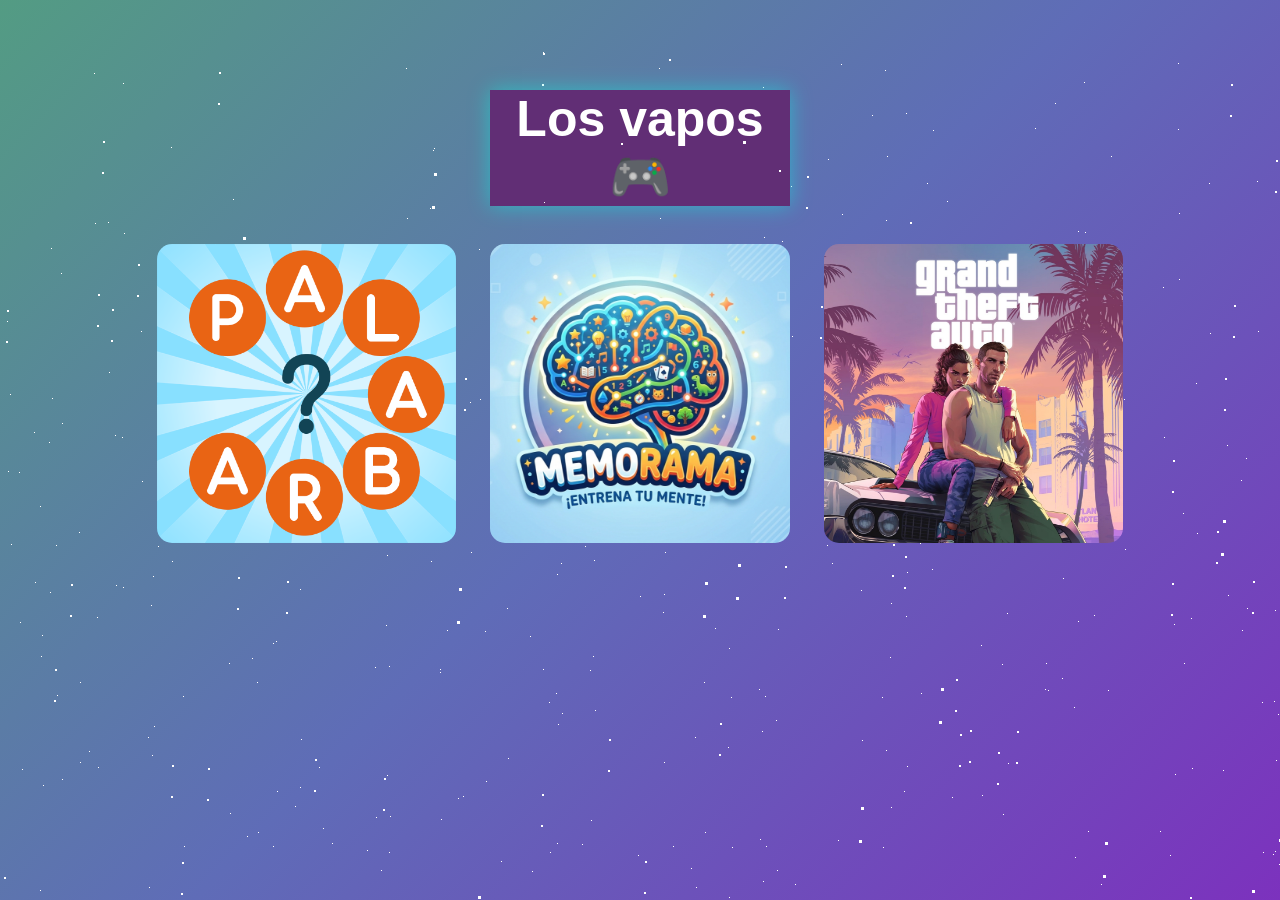
==== commit 32bdbcef: "Actualicé index" ====
--- a/index.html
+++ b/index.html
@@ -30,11 +30,10 @@
         </div>    
 
         <!-- MEMORAMA -->
-        <!-- <div class="card-juego" onclick="irA('memorama.html')"> '-->
-        <div class="card-juego disable">
+        <div class="card-juego" onclick="irA('memorama.html')">
             <img src="hub/memo.png">
             <div class="overlay">
-                <p>Próximamente...</p> 
+                <p>Memorama</p> 
             </div>
         </div>
         
